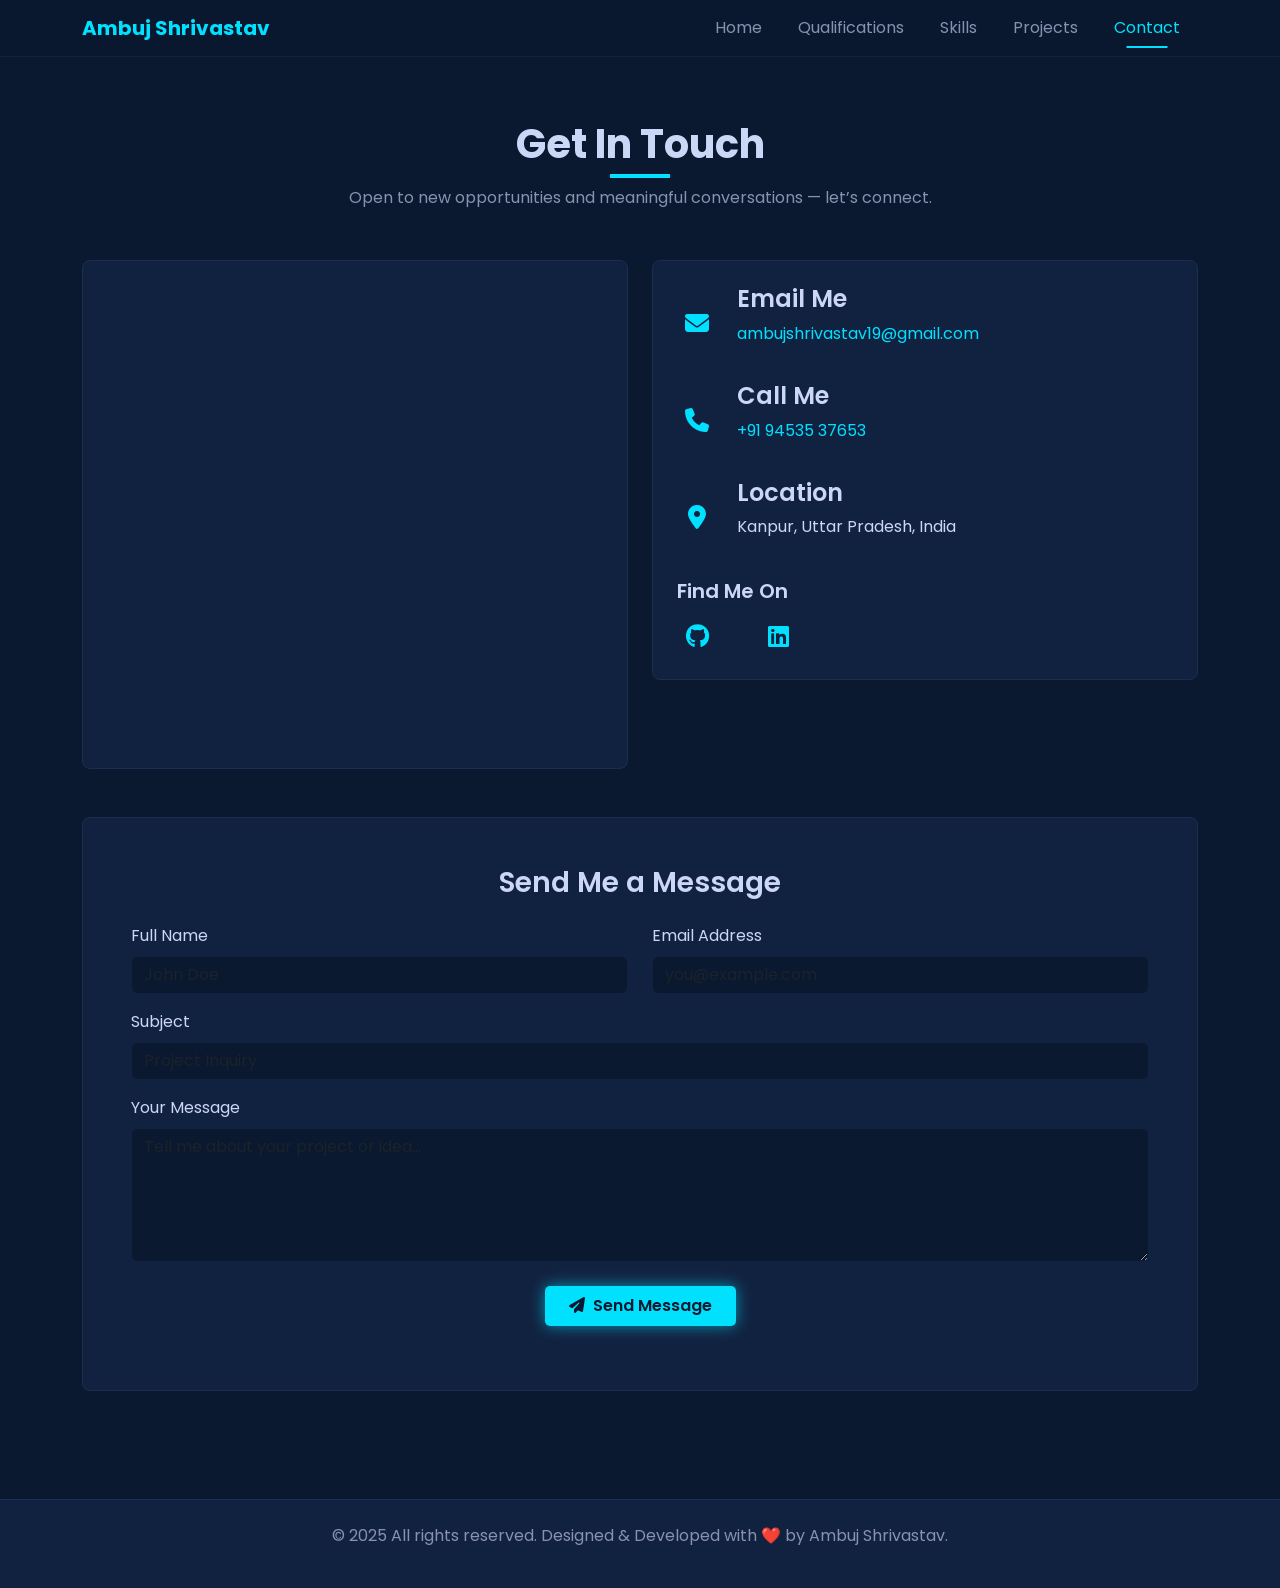
==== contact.html @ bc18e4d2 "Update contact.html" ====
<!DOCTYPE html>
<html lang="en">
<head>
    <meta charset="UTF-8">
    <meta name="viewport" content="width=device-width, initial-scale=1.0">
    <title>Ambuj Shrivastav | Contact</title>
    <link href="https://cdn.jsdelivr.net/npm/bootstrap@5.3.3/dist/css/bootstrap.min.css" rel="stylesheet">
    <link href="https://fonts.googleapis.com/css2?family=Poppins:wght@300;400;600;700&display=swap" rel="stylesheet">
    <link rel="stylesheet" href="https://cdnjs.cloudflare.com/ajax/libs/font-awesome/6.5.1/css/all.min.css">
    <link rel="stylesheet" href="assets/css/style.css">
</head>
<body>
    <div id="preloader"><div class="loader"></div></div>
    <nav class="navbar navbar-expand-lg navbar-dark fixed-top">
        <div class="container">
            <a class="navbar-brand" href="index.html">Ambuj Shrivastav</a>
            <button class="navbar-toggler" type="button" data-bs-toggle="collapse" data-bs-target="#navbarNav">
                <span class="navbar-toggler-icon"></span>
            </button>
            <div class="collapse navbar-collapse" id="navbarNav">
                <ul class="navbar-nav ms-auto">
                    <li class="nav-item"><a class="nav-link" href="index.html">Home</a></li>
                    <li class="nav-item"><a class="nav-link" href="qualification.html">Qualifications</a></li>
                    <li class="nav-item"><a class="nav-link" href="skills.html">Skills</a></li>
                    <li class="nav-item"><a class="nav-link" href="projects.html">Projects</a></li>
                    <li class="nav-item"><a class="nav-link active" href="contact.html">Contact</a></li>
                </ul>
            </div>
        </div>
    </nav>

    <main class="container page-content">
        <div class="section-title">
            <h2>Get In Touch</h2>
            <p>Open to new opportunities and meaningful conversations — let’s connect.</p>
        </div>

        <div class="row">
            <div class="col-lg-6 mb-4 mb-lg-0">
                <div class="card-glow h-100">
                     <iframe 
                        src="https://www.google.com/maps/embed?pb=!1m18!1m12!1m3!1d228613.4352538183!2d80.1983355598686!3d26.448552192131257!2m3!1f0!2f0!3f0!3m2!1i1024!2i768!4f13.1!3m3!1m2!1s0x399c4770b127c455%3A0x51897d623be87c34!2sKanpur%2C%20Uttar%20Pradesh!5e0!3m2!1sen!2sin!4v1725374693755!5m2!1sen!2sin" 
                        width="100%" 
                        height="450" 
                        style="border:0; border-radius: 8px;" 
                        allowfullscreen="" 
                        loading="lazy" 
                        referrerpolicy="no-referrer-when-downgrade">
                    </iframe>
                </div>
            </div>
            
            <div class="col-lg-6">
                <div class="contact-info card-glow p-4">
                    <div class="info-item">
                        <i class="fas fa-envelope"></i>
                        <div>
                            <h4>Email Me</h4>
                            <p><a href="mailto:ambujshrivastav19@gmail.com">ambujshrivastav19@gmail.com</a></p>
                        </div>
                    </div>
                     <div class="info-item">
                        <i class="fas fa-phone"></i>
                        <div>
                            <h4>Call Me</h4>
                            <p><a href="tel:+919453537653">+91 94535 37653</a></p>
                        </div>
                    </div>
                     <div class="info-item">
                        <i class="fas fa-map-marker-alt"></i>
                        <div>
                            <h4>Location</h4>
                            <p>Kanpur, Uttar Pradesh, India</p>
                        </div>
                    </div>
                    
                    <h5 class="mt-4 mb-3">Find Me On</h5>
                    <div class="social-links">
                        <a href="https://github.com/AmSh4" target="_blank" rel="noopener noreferrer" class="social-icon" aria-label="GitHub Profile">
                            <i class="fab fa-github"></i>
                        </a>
                        <a href="https://www.linkedin.com/in/ambuj-shrivastav-1969b020a" target="_blank" rel="noopener noreferrer" class="social-icon" aria-label="LinkedIn Profile">
                            <i class="fab fa-linkedin"></i>
                        </a>
                    </div>
                </div>
            </div>
        </div>

        <div class="row mt-5">
            <div class="col-12">
                <div class="card-glow p-4 p-md-5">
                     <h3 class="text-center mb-4">Send Me a Message</h3>
                    <form action="https://api.web3forms.com/submit" method="POST" id="contact-form">
                        <input type="hidden" name="access_key" value="13c692b9-0168-4570-b3a0-f3d67999f416">
                        <input type="checkbox" name="botcheck" class="d-none" style="display: none;">

                        <div class="row">
                            <div class="col-md-6 form-group mb-3">
                                <label for="name" class="form-label">Full Name</label>
                                <input type="text" name="name" id="name" class="form-control" placeholder="John Doe" required>
                            </div>
                            <div class="col-md-6 form-group mb-3">
                                <label for="email" class="form-label">Email Address</label>
                                <input type="email" class="form-control" id="email" name="email" placeholder="you@example.com" required>
                            </div>
                        </div>
                        <div class="form-group mb-3">
                            <label for="subject" class="form-label">Subject</label>
                            <input type="text" class="form-control" id="subject" name="subject" placeholder="Project Inquiry" required>
                        </div>
                        <div class="form-group mb-4">
                             <label for="message" class="form-label">Your Message</label>
                            <textarea class="form-control" id="message" name="message" rows="5" placeholder="Tell me about your project or idea..." required></textarea>
                        </div>
                        <div class="text-center">
                            <button type="submit" class="btn btn-primary-glow px-4 py-2">
                                <i class="fas fa-paper-plane me-2"></i>Send Message
                            </button>
                        </div>
                        <div id="form-result" class="mt-3 text-center"></div>
                    </form>
                </div>
            </div>
        </div>
    </main>

    <footer class="text-center py-4 mt-5">
        <p>© 2025 All rights reserved. Designed & Developed with ❤️ by Ambuj Shrivastav.</p>
    </footer>

    <script src="https://cdn.jsdelivr.net/npm/bootstrap@5.3.3/dist/js/bootstrap.bundle.min.js"></script>
    <script src="assets/js/script.js"></script>
</body>
</html>
---- assets/css/style.css ----
/* Table of Contents
1. Global Styles & Variables
2. Preloader
3. Navigation Bar
4. Hero Section
5. General Page & Section Styles
6. Buttons
7. Cards (Project, Skill, Stat)
8. Experience Timeline
9. Contact Form & Info
10. Footer
11. Animations
*/

/* 1. Global Styles & Variables */
:root {
    --primary-color: #00e0ff;
    --secondary-color: #aa77ff;
    --dark-bg: #0a192f;
    --light-bg: #112240;
    --text-color: #ccd6f6;
    --text-light: #8892b0;
    --glow-shadow: 0 0 15px rgba(0, 224, 255, 0.6);
    --glow-shadow-hover: 0 0 25px rgba(0, 224, 255, 0.9);
}

body {
    font-family: 'Poppins', sans-serif;
    background-color: var(--dark-bg);
    color: var(--text-color);
    overflow-x: hidden;
}

a {
    color: var(--primary-color);
    text-decoration: none;
    transition: all 0.3s ease;
}

a:hover {
    color: var(--secondary-color);
}

h1, h2, h3, h4, h5, h6 {
    color: var(--text-color);
    font-weight: 600;
}

/* 2. Preloader */
#preloader {
    position: fixed;
    top: 0;
    left: 0;
    right: 0;
    bottom: 0;
    z-index: 9999;
    background: var(--dark-bg);
    display: flex;
    justify-content: center;
    align-items: center;
    transition: opacity 0.5s ease;
}

.loader {
    border: 5px solid var(--light-bg);
    border-top: 5px solid var(--primary-color);
    border-radius: 50%;
    width: 50px;
    height: 50px;
    animation: spin 1s linear infinite;
}

/* 3. Navigation Bar */
.navbar {
    background: rgba(10, 25, 47, 0.85);
    backdrop-filter: blur(10px);
    border-bottom: 1px solid var(--light-bg);
    transition: background-color 0.3s;
}

.navbar-brand {
    font-weight: 700;
    color: var(--primary-color) !important;
}

.nav-link {
    color: var(--text-light) !important;
    margin: 0 10px;
    transition: color 0.3s;
    position: relative;
}

.nav-link:hover, .nav-link.active {
    color: var(--primary-color) !important;
}

.nav-link::after {
    content: '';
    position: absolute;
    width: 0;
    height: 2px;
    bottom: 0;
    left: 50%;
    background-color: var(--primary-color);
    transition: all 0.3s ease-out;
    transform: translateX(-50%);
}

.nav-link:hover::after, .nav-link.active::after {
    width: 50%;
}


/* 4. Hero Section */
#hero {
    min-height: 100vh;
    background: var(--dark-bg);
    position: relative;
    padding: 0 20px;
}

#hero h1 {
    font-size: 3.5rem;
    font-weight: 700;
}
#hero h2 {
    font-size: 2rem;
    color: var(--text-light);
    margin-bottom: 2rem;
}
#hero #typed {
    color: var(--primary-color);
    border-bottom: 3px solid var(--secondary-color);
}

.profile-pic {
    border-radius: 50%;
    border: 5px solid var(--light-bg);
    box-shadow: 0 0 30px rgba(0, 224, 255, 0.3);
    max-width: 350px;
}

/* 5. General Page & Section Styles */
.page-content {
    padding-top: 120px;
    padding-bottom: 60px;
    animation: fadeIn 1s ease-in-out;
}

.section-title {
    text-align: center;
    margin-bottom: 50px;
}
.section-title h2 {
    font-size: 2.5rem;
    font-weight: 700;
    position: relative;
    display: inline-block;
    padding-bottom: 10px;
}
.section-title h2::after {
    content: '';
    position: absolute;
    display: block;
    width: 60px;
    height: 4px;
    background: var(--primary-color);
    bottom: 0;
    left: 50%;
    transform: translateX(-50%);
}
.section-title p {
    color: var(--text-light);
}

/* 6. Buttons */
.btn-primary-glow {
    background: var(--primary-color);
    color: var(--dark-bg);
    border: none;
    padding: 12px 25px;
    border-radius: 5px;
    font-weight: 600;
    box-shadow: var(--glow-shadow);
    transition: all 0.3s ease;
}
.btn-primary-glow:hover {
    transform: translateY(-3px);
    box-shadow: var(--glow-shadow-hover);
    background: var(--primary-color);
    color: var(--dark-bg);
}
.btn-secondary-outline {
    border: 2px solid var(--primary-color);
    color: var(--primary-color);
    padding: 10px 25px;
    border-radius: 5px;
    font-weight: 600;
    margin-left: 15px;
}
.btn-secondary-outline:hover {
    background: var(--primary-color);
    color: var(--dark-bg);
}

/* 7. Cards */
.card-glow {
    background: var(--light-bg);
    border: 1px solid #1d2d50;
    border-radius: 8px;
    transition: transform 0.3s, box-shadow 0.3s;
    padding: 25px;
}
.card-glow:hover {
    transform: translateY(-5px);
    box-shadow: 0 10px 30px rgba(0, 0, 0, 0.3);
}

.stat-card { text-align: center; }
.stat-card h3 { font-size: 2.5rem; color: var(--primary-color); }
.stat-card p { color: var(--text-light); }

.skill-card {
    background: var(--light-bg);
    padding: 20px;
    text-align: center;
    border-radius: 8px;
    transition: transform 0.3s;
}
.skill-card:hover {
    transform: scale(1.1);
    background: #19315a;
}
.skill-card i {
    font-size: 3rem;
    color: var(--primary-color);
}
.skill-card p {
    margin-top: 10px;
    font-size: 0.9rem;
}
.skills-subtitle {
    margin-top: 40px;
    margin-bottom: 20px;
    border-bottom: 2px solid var(--light-bg);
    padding-bottom: 10px;
}

.project-card {
    height: 100%;
    display: flex;
    flex-direction: column;
}
.project-card h5 { color: var(--primary-color); }
.project-tech { font-size: 0.8rem; color: var(--text-light); font-family: monospace;}
.project-links { margin-top: auto; }
.project-links a { margin-right: 15px; }
.project-links i { margin-right: 5px; }

/* 8. Experience Timeline */
.timeline {
    position: relative;
    max-width: 800px;
    margin: 0 auto;
}
.timeline::after {
    content: '';
    position: absolute;
    width: 3px;
    background: var(--light-bg);
    top: 0;
    bottom: 0;
    left: 50%;
    margin-left: -1.5px;
}
.timeline-item {
    padding: 10px 40px;
    position: relative;
    width: 50%;
}
.timeline-item:nth-child(odd) { left: 0; }
.timeline-item:nth-child(even) { left: 50%; }
.timeline-dot {
    content: '';
    position: absolute;
    width: 16px;
    height: 16px;
    right: -8px;
    background-color: var(--primary-color);
    border: 4px solid var(--dark-bg);
    top: 25px;
    border-radius: 50%;
    z-index: 1;
}
.timeline-item:nth-child(even) .timeline-dot {
    left: -8px;
}
.timeline-content {
    position: relative;
}
.timeline-date {
    font-size: 0.9rem;
    color: var(--text-light);
    font-style: italic;
}
@media (max-width: 768px) {
    .timeline::after { left: 20px; }
    .timeline-item { width: 100%; padding-left: 50px; padding-right: 15px; }
    .timeline-item:nth-child(even) { left: 0%; }
    .timeline-dot { left: 12px; }
}

/* 9. Contact Form & Info */
.contact-info .info-item {
    display: flex;
    align-items: center;
    margin-bottom: 20px;
}
.contact-info i {
    font-size: 24px;
    color: var(--primary-color);
    margin-right: 20px;
    width: 40px;
    text-align: center;
}
.form-control {
    background-color: var(--dark-bg);
    border: 1px solid var(--light-bg);
    color: var(--text-color);
}
.form-control:focus {
    background-color: var(--dark-bg);
    border-color: var(--primary-color);
    box-shadow: 0 0 5px var(--primary-color);
    color: var(--text-color);
}
.social-links a {
    font-size: 24px;
    margin-right: 15px;
}

/* 10. Footer */
footer {
    background: var(--light-bg);
    border-top: 1px solid #1d2d50;
    color: var(--text-light);
}

/* 11. Animations */
@keyframes spin {
    0% { transform: rotate(0deg); }
    100% { transform: rotate(360deg); }
}

@keyframes fadeIn {
  from { opacity: 0; transform: translateY(20px); }
  to { opacity: 1; transform: translateY(0); }
}



/* ---------------------------------- */
/* -- ENHANCEMENTS FOR PROJECT CARDS -- */
/* ---------------------------------- */

/* This makes sure all cards in a row are the same height */
.d-flex.align-items-stretch {
    display: flex;
    align-items: stretch;
}

/* Styling for the project card content wrapper */
.project-card {
    width: 100%; /* Ensure card takes full width of its column */
    display: flex;
    flex-direction: column;
    transition: transform 0.3s ease, box-shadow 0.3s ease, border-color 0.3s ease; /* Added border-color transition */
    border: 1px solid var(--light-bg); /* Add a default border */
}

/* Enhanced hover effect for a brighter glow */
.project-card:hover {
    border-color: var(--primary-color);
    transform: translateY(-8px) scale(1.02);
    box-shadow: var(--glow-shadow-hover);
}

/* Remove the old project-tech paragraph styling */
.project-tech {
    display: none; /* We are replacing this with tags */
}

/* Container for the new tech tags */
.project-tech-tags {
    display: flex;
    flex-wrap: wrap;
    gap: 8px;
    margin-bottom: 15px; /* Space between tags and description */
}

/* Individual tech tag styling */
.project-tech-tags span {
    background-color: rgba(0, 224, 255, 0.1); /* Faint glow background */
    color: var(--primary-color);
    padding: 4px 10px;
    border-radius: 15px; /* Pill shape */
    font-size: 0.75rem;
    font-weight: 500;
    border: 1px solid rgba(0, 224, 255, 0.2);
}

/* Making the link button style consistent */
.project-links a.btn {
    padding: 8px 20px;
    font-size: 0.9rem;
    display: inline-block; /* Fixes alignment */
}

.project-links a.btn i {
    margin-right: 8px;
}
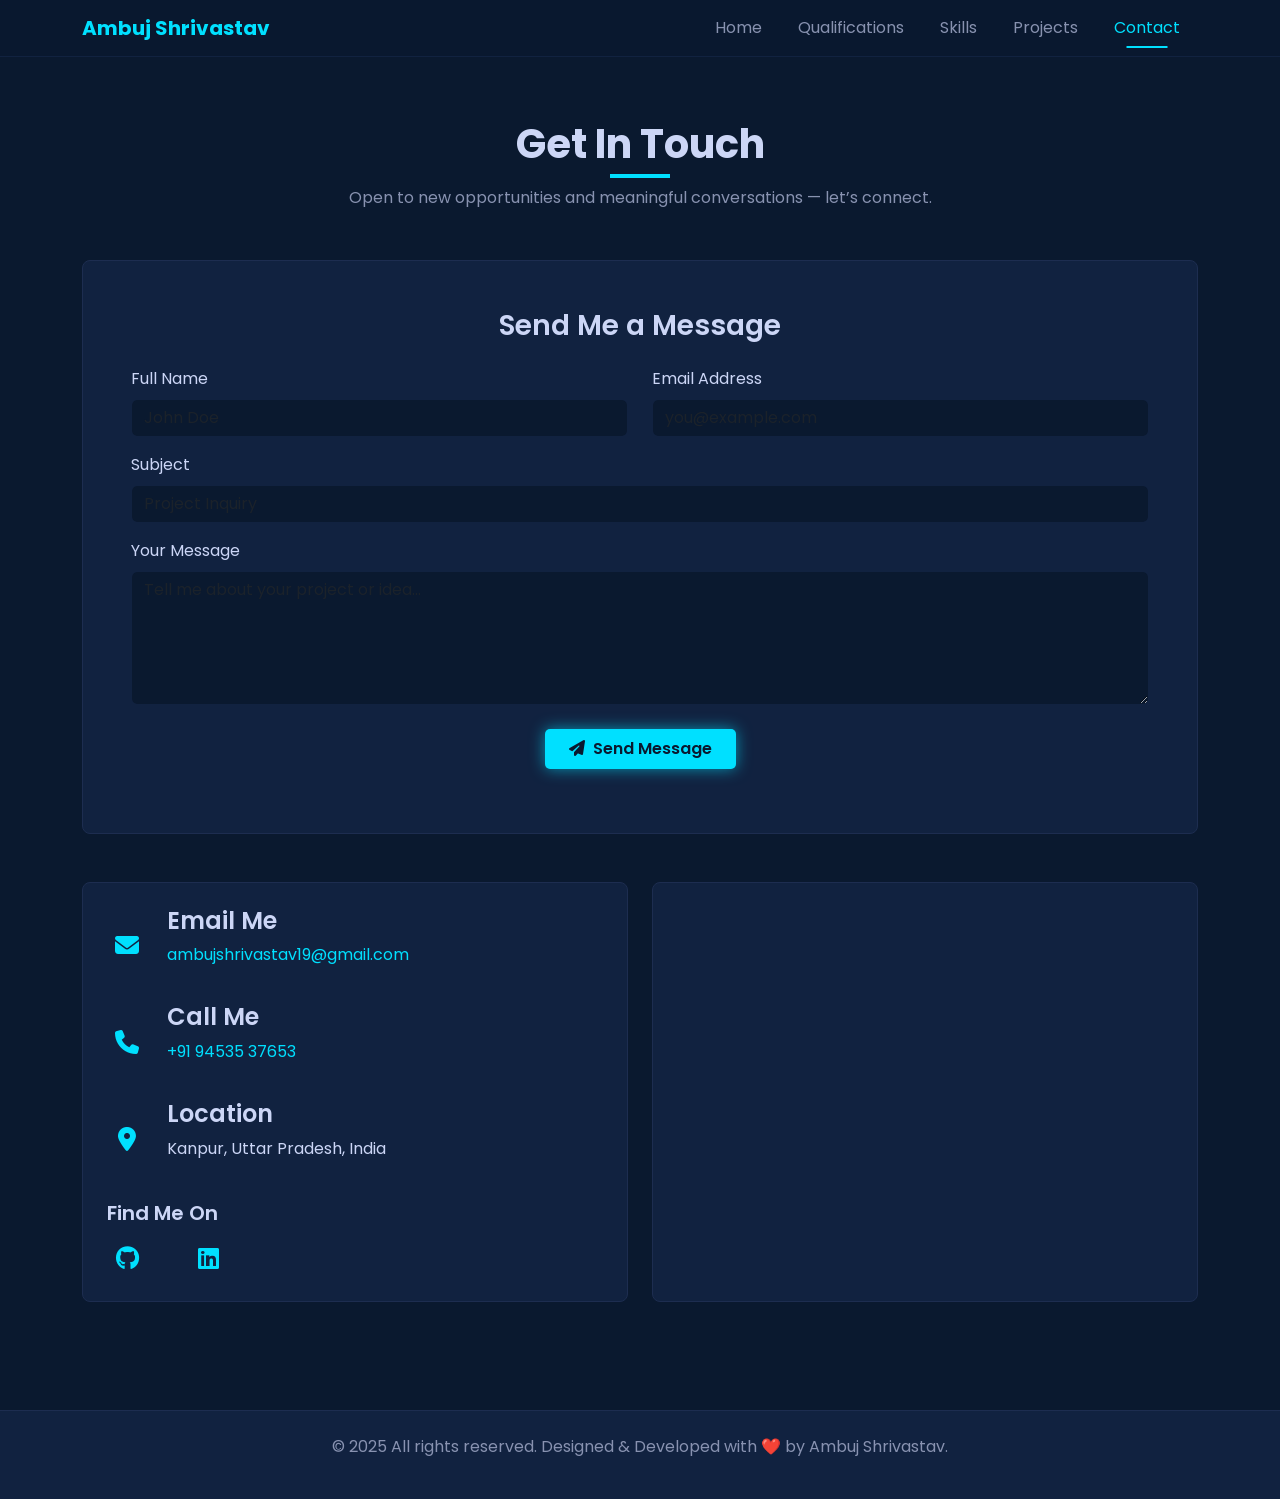
==== commit 58dca246: "Update contact.html" ====
--- a/contact.html
+++ b/contact.html
@@ -30,99 +30,108 @@
     </nav>
 
     <main class="container page-content">
-        <div class="section-title">
-            <h2>Get In Touch</h2>
-            <p>Open to new opportunities and meaningful conversations — let’s connect.</p>
-        </div>
+    <div class="section-title">
+        <h2>Get In Touch</h2>
+        <p>Open to new opportunities and meaningful conversations — let’s connect.</p>
+    </div>
 
-        <div class="row">
-            <div class="col-lg-6 mb-4 mb-lg-0">
-                <div class="card-glow h-100">
-                     <iframe 
-                        src="https://www.google.com/maps/embed?pb=!1m18!1m12!1m3!1d228613.4352538183!2d80.1983355598686!3d26.448552192131257!2m3!1f0!2f0!3f0!3m2!1i1024!2i768!4f13.1!3m3!1m2!1s0x399c4770b127c455%3A0x51897d623be87c34!2sKanpur%2C%20Uttar%20Pradesh!5e0!3m2!1sen!2sin!4v1725374693755!5m2!1sen!2sin" 
-                        width="100%" 
-                        height="450" 
-                        style="border:0; border-radius: 8px;" 
-                        allowfullscreen="" 
-                        loading="lazy" 
-                        referrerpolicy="no-referrer-when-downgrade">
-                    </iframe>
-                </div>
-            </div>
-            
-            <div class="col-lg-6">
-                <div class="contact-info card-glow p-4">
-                    <div class="info-item">
-                        <i class="fas fa-envelope"></i>
-                        <div>
-                            <h4>Email Me</h4>
-                            <p><a href="mailto:ambujshrivastav19@gmail.com">ambujshrivastav19@gmail.com</a></p>
+    <!-- Send Message Form First -->
+    <div class="row mb-5">
+        <div class="col-12">
+            <div class="card-glow p-4 p-md-5">
+                <h3 class="text-center mb-4">Send Me a Message</h3>
+                <form action="https://api.web3forms.com/submit" method="POST" id="contact-form">
+                    <input type="hidden" name="access_key" value="13c692b9-0168-4570-b3a0-f3d67999f416">
+                    <input type="checkbox" name="botcheck" class="d-none" style="display: none;">
+
+                    <div class="row">
+                        <div class="col-md-6 form-group mb-3">
+                            <label for="name" class="form-label">Full Name</label>
+                            <input type="text" name="name" id="name" class="form-control" placeholder="John Doe" required>
+                        </div>
+                        <div class="col-md-6 form-group mb-3">
+                            <label for="email" class="form-label">Email Address</label>
+                            <input type="email" class="form-control" id="email" name="email" placeholder="you@example.com" required>
                         </div>
                     </div>
-                     <div class="info-item">
-                        <i class="fas fa-phone"></i>
-                        <div>
-                            <h4>Call Me</h4>
-                            <p><a href="tel:+919453537653">+91 94535 37653</a></p>
-                        </div>
+                    <div class="form-group mb-3">
+                        <label for="subject" class="form-label">Subject</label>
+                        <input type="text" class="form-control" id="subject" name="subject" placeholder="Project Inquiry" required>
                     </div>
-                     <div class="info-item">
-                        <i class="fas fa-map-marker-alt"></i>
-                        <div>
-                            <h4>Location</h4>
-                            <p>Kanpur, Uttar Pradesh, India</p>
-                        </div>
+                    <div class="form-group mb-4">
+                        <label for="message" class="form-label">Your Message</label>
+                        <textarea class="form-control" id="message" name="message" rows="5" placeholder="Tell me about your project or idea..." required></textarea>
                     </div>
-                    
-                    <h5 class="mt-4 mb-3">Find Me On</h5>
-                    <div class="social-links">
-                        <a href="https://github.com/AmSh4" target="_blank" rel="noopener noreferrer" class="social-icon" aria-label="GitHub Profile">
-                            <i class="fab fa-github"></i>
-                        </a>
-                        <a href="https://www.linkedin.com/in/ambuj-shrivastav-1969b020a" target="_blank" rel="noopener noreferrer" class="social-icon" aria-label="LinkedIn Profile">
-                            <i class="fab fa-linkedin"></i>
-                        </a>
+                    <div class="text-center">
+                        <button type="submit" class="btn btn-primary-glow px-4 py-2">
+                            <i class="fas fa-paper-plane me-2"></i>Send Message
+                        </button>
                     </div>
+                    <div id="form-result" class="mt-3 text-center"></div>
+                </form>
+            </div>
+        </div>
+    </div>
+
+    <!-- Contact Info Left + Map Right -->
+    <div class="row">
+        <!-- Contact Info Left -->
+        <div class="col-lg-6 mb-4 mb-lg-0">
+            <div class="contact-info card-glow p-4 h-100">
+                <div class="info-item">
+                    <i class="fas fa-envelope"></i>
+                    <div>
+                        <h4>Email Me</h4>
+                        <p><a href="mailto:ambujshrivastav19@gmail.com">ambujshrivastav19@gmail.com</a></p>
+                    </div>
+                </div>
+                <div class="info-item">
+                    <i class="fas fa-phone"></i>
+                    <div>
+                        <h4>Call Me</h4>
+                        <p><a href="tel:+919453537653">+91 94535 37653</a></p>
+                    </div>
+                </div>
+                <div class="info-item">
+                    <i class="fas fa-map-marker-alt"></i>
+                    <div>
+                        <h4>Location</h4>
+                        <p>Kanpur, Uttar Pradesh, India</p>
+                    </div>
+                </div>
+                
+                <h5 class="mt-4 mb-3">Find Me On</h5>
+                <div class="social-links">
+                    <a href="https://github.com/AmSh4" target="_blank" rel="noopener noreferrer" class="social-icon" aria-label="GitHub Profile">
+                        <i class="fab fa-github"></i>
+                    </a>
+                    <a href="https://www.linkedin.com/in/ambuj-shrivastav-1969b020a" target="_blank" rel="noopener noreferrer" class="social-icon" aria-label="LinkedIn Profile">
+                        <i class="fab fa-linkedin"></i>
+                    </a>
                 </div>
             </div>
         </div>
 
-        <div class="row mt-5">
-            <div class="col-12">
-                <div class="card-glow p-4 p-md-5">
-                     <h3 class="text-center mb-4">Send Me a Message</h3>
-                    <form action="https://api.web3forms.com/submit" method="POST" id="contact-form">
-                        <input type="hidden" name="access_key" value="13c692b9-0168-4570-b3a0-f3d67999f416">
-                        <input type="checkbox" name="botcheck" class="d-none" style="display: none;">
-
-                        <div class="row">
-                            <div class="col-md-6 form-group mb-3">
-                                <label for="name" class="form-label">Full Name</label>
-                                <input type="text" name="name" id="name" class="form-control" placeholder="John Doe" required>
-                            </div>
-                            <div class="col-md-6 form-group mb-3">
-                                <label for="email" class="form-label">Email Address</label>
-                                <input type="email" class="form-control" id="email" name="email" placeholder="you@example.com" required>
-                            </div>
-                        </div>
-                        <div class="form-group mb-3">
-                            <label for="subject" class="form-label">Subject</label>
-                            <input type="text" class="form-control" id="subject" name="subject" placeholder="Project Inquiry" required>
-                        </div>
-                        <div class="form-group mb-4">
-                             <label for="message" class="form-label">Your Message</label>
-                            <textarea class="form-control" id="message" name="message" rows="5" placeholder="Tell me about your project or idea..." required></textarea>
-                        </div>
-                        <div class="text-center">
-                            <button type="submit" class="btn btn-primary-glow px-4 py-2">
-                                <i class="fas fa-paper-plane me-2"></i>Send Message
-                            </button>
-                        </div>
-                        <div id="form-result" class="mt-3 text-center"></div>
-                    </form>
-                </div>
+        <!-- Map Right (Smaller & Aligned) -->
+        <div class="col-lg-6">
+            <div class="card-glow h-100 d-flex align-items-center justify-content-center">
+                <iframe 
+                    src="https://www.google.com/maps/embed?pb=!1m18!1m12!1m3!1d228613.4352538183!2d80.1983355598686!3d26.448552192131257!2m3!1f0!2f0!3f0!3m2!1i1024!2i768!4f13.1!3m3!1m2!1s0x399c4770b127c455%3A0x51897d623be87c34!2sKanpur%2C%20Uttar%20Pradesh!5e0!3m2!1sen!2sin!4v1725374693755!5m2!1sen!2sin" 
+                    width="100%" 
+                    height="300" 
+                    style="border:0; border-radius: 8px;" 
+                    allowfullscreen="" 
+                    loading="lazy" 
+                    referrerpolicy="no-referrer-when-downgrade">
+                </iframe>
             </div>
         </div>
+    </div>
+</main>
+
+            
+        </div>
+
     </main>
 
     <footer class="text-center py-4 mt-5">
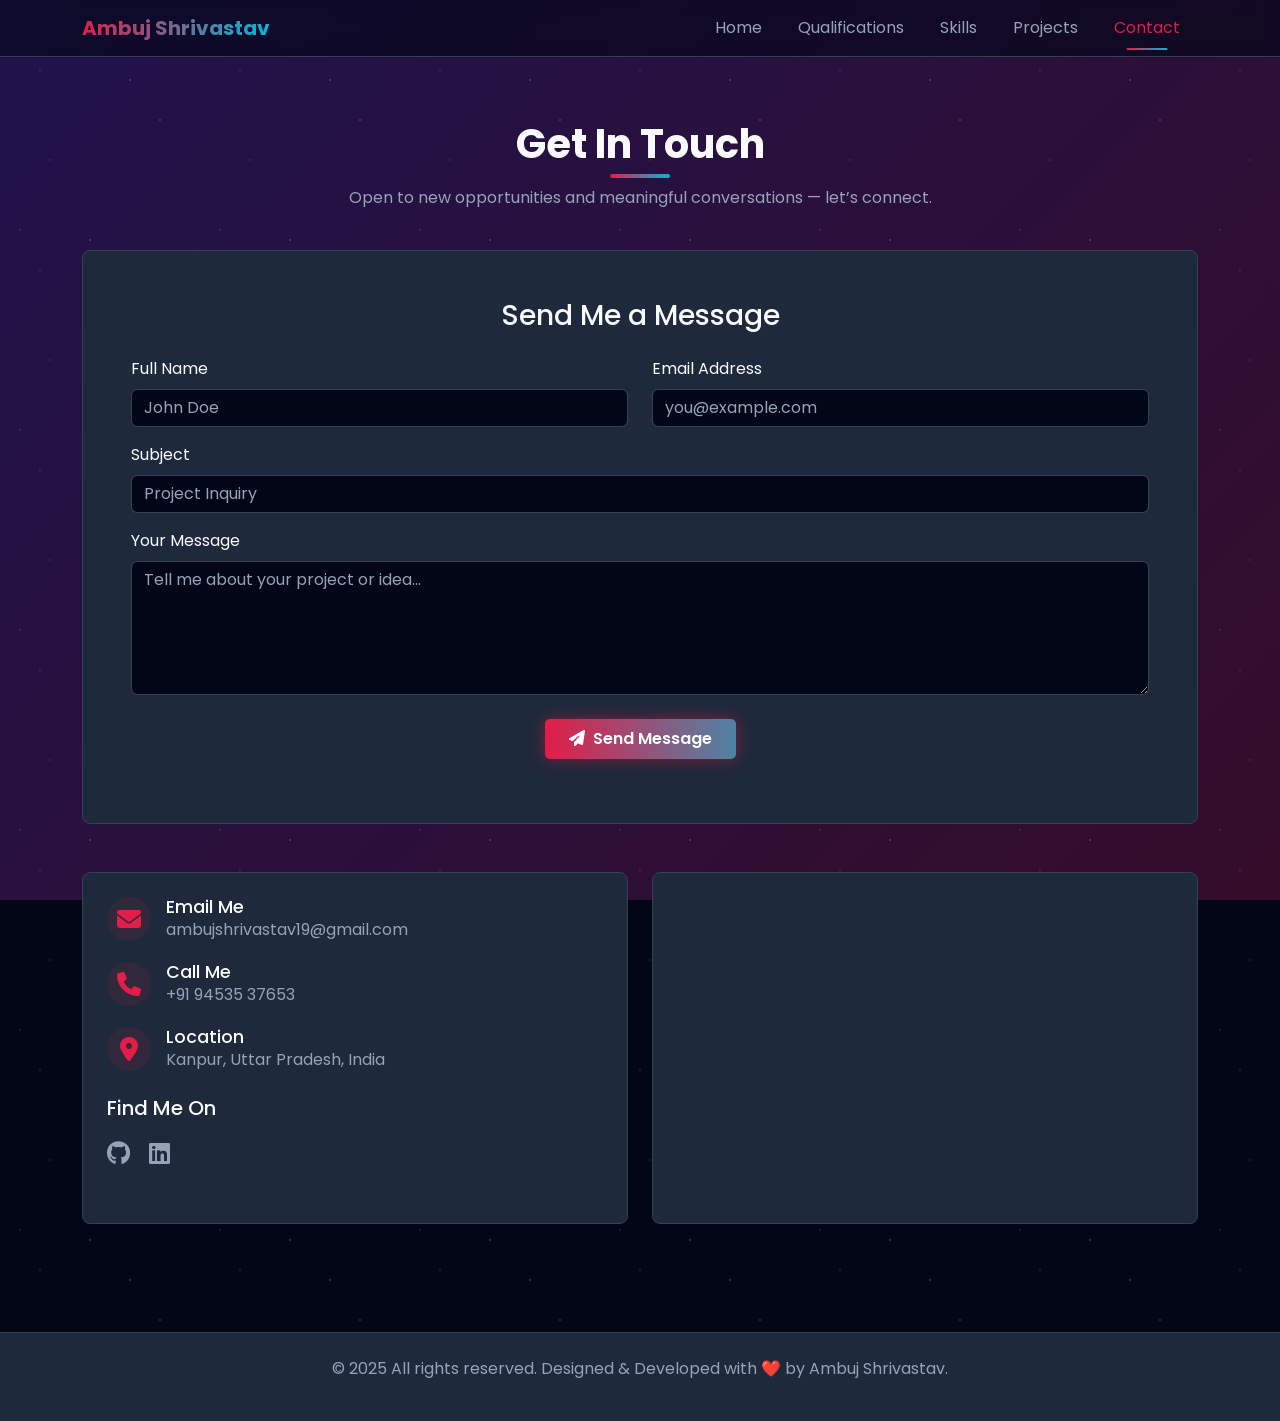
==== commit 8b1105f6: "Update contact.html" ====
--- a/contact.html
+++ b/contact.html
@@ -4,6 +4,46 @@
     <meta charset="UTF-8">
     <meta name="viewport" content="width=device-width, initial-scale=1.0">
     <title>Ambuj Shrivastav | Contact</title>
+    <!-- Primary SEO -->
+    <meta name="description" content="Ambuj Shrivastav - Software Engineer, AI ML Developer, Fresher from ISB&M Pune. Skilled in Full Stack, Machine Learning, and scalable systems.">
+    
+    <meta name="keywords" content="ambuj, ambuj shrivastav, ambuj developer, ambuj engineer, ambuj tech, ambuj portfolio, ambuj github, ambuj ai, ambuj ml, ambuj fresher, ambuj pune, ambuj kanpur, ambuj software engineer, ambuj full stack, ambuj ai ml developer, ambuj projects, ambuj coding, ambuj tech portfolio, ambuj shrivastav developer, ambuj shrivastav engineer, ambuj shrivastav ai ml, ambuj shrivastav fresher, ambuj shrivastav pune, ambuj shrivastav kanpur, ambuj shrivastav github, ambuj shrivastav portfolio, ambuj shrivastav tech, ambuj shrivastav coder, ambuj shrivastav programmer, ambuj shrivastav software engineer, ambuj shrivastav full stack developer, ambuj shrivastav machine learning, ambuj shrivastav ai engineer, ambuj shrivastav data science, ambuj shrivastav projects, ambuj shrivastav resume, ambuj shrivastav website, tech ambuj, engineer ambuj, fresher ambuj, ai ml ambuj, ai developer ambuj, ml engineer ambuj, full stack ambuj, python ambuj, java ambuj, react ambuj, node ambuj, kanpur developer, pune developer, india developer, isbm ambuj, isb&m ambuj, isb&m coe ambuj, isb&m pune ambuj, isb&m nande ambuj, isb&m coe nande ambuj, isbm pune ambuj, isbm college ambuj, isbm engineer ambuj, isbm fresher ambuj, ai ml fresher india, software engineer fresher india, tech fresher india, ai ml engineer fresher, machine learning fresher india, full stack fresher india, ambuj portfolio website, ambuj personal website, ambuj online portfolio, ambuj developer india, ambuj coder india, ambuj engineer india, ambuj ai ml engineer india, ambuj fresher engineer india">
+    
+    <meta name="author" content="Ambuj Shrivastav">
+    
+    <!-- Open Graph -->
+    <meta property="og:title" content="Ambuj Shrivastav | Software Engineer">
+    <meta property="og:description" content="AI ML Developer | Full Stack Engineer | ISB&M Pune Fresher Portfolio">
+    <meta property="og:image" content="https://amsh4.github.io/Portfolio/assets/profile-pic.jpg">
+    <meta property="og:url" content="https://amsh4.github.io/Portfolio/contact.html">
+    
+    <!-- Twitter -->
+    <meta name="twitter:card" content="summary_large_image">
+    
+    <!-- Canonical -->
+    <link rel="canonical" href="https://amsh4.github.io/Portfolio/contact.html">
+    <script type="application/ld+json">
+    {
+      "@context": "https://schema.org",
+      "@type": "Person",
+      "name": "Ambuj Shrivastav",
+      "url": "https://amsh4.github.io/Portfolio/",
+      "image": "https://amsh4.github.io/Portfolio/assets/profile-pic.jpg",
+      "sameAs": [
+        "https://github.com/AmSh4",
+        "https://www.linkedin.com/in/ambuj-shrivastav-1969b020a"
+      ],
+      "jobTitle": "Software Engineer",
+      "description": "Ambuj Shrivastav is a Software Engineer and AI ML Developer from ISB&M Pune specializing in Full Stack Development, Machine Learning, and scalable systems.",
+      "address": {
+        "@type": "PostalAddress",
+        "addressLocality": "Kanpur",
+        "addressRegion": "Uttar Pradesh",
+        "addressCountry": "India"
+      }
+    }
+    </script>
+    
     <link href="https://cdn.jsdelivr.net/npm/bootstrap@5.3.3/dist/css/bootstrap.min.css" rel="stylesheet">
     <link href="https://fonts.googleapis.com/css2?family=Poppins:wght@300;400;600;700&display=swap" rel="stylesheet">
     <link rel="stylesheet" href="https://cdnjs.cloudflare.com/ajax/libs/font-awesome/6.5.1/css/all.min.css">
--- a/assets/css/style.css
+++ b/assets/css/style.css
@@ -1,27 +1,43 @@
-/* Table of Contents
-1. Global Styles & Variables
-2. Preloader
-3. Navigation Bar
-4. Hero Section
-5. General Page & Section Styles
-6. Buttons
-7. Cards (Project, Skill, Stat)
-8. Experience Timeline
-9. Contact Form & Info
-10. Footer
-11. Animations
-*/
+/* ===================================================
+   Gemini Aurora Theme v2 by Gemini
+   ===================================================
+   Table of Contents
+   1. Global Styles & Variables
+   2. Custom Cursor & Animated Background
+   3. Preloader & Entrance Animation
+   4. Navigation Bar (Glassmorphism)
+   5. Hero Section with Cursor Spotlight
+   6. General Page & Section Styles
+   7. Buttons
+   8. Cards (Project, Skill, Stat) with Aurora Hover
+   9. Experience Timeline (Animated)
+   10. Contact Form & Info
+   11. Footer
+   12. Animations & Enhancements
+====================================================== */
 
 /* 1. Global Styles & Variables */
 :root {
-    --primary-color: #00e0ff;
-    --secondary-color: #aa77ff;
-    --dark-bg: #0a192f;
-    --light-bg: #112240;
-    --text-color: #ccd6f6;
-    --text-light: #8892b0;
-    --glow-shadow: 0 0 15px rgba(0, 224, 255, 0.6);
-    --glow-shadow-hover: 0 0 25px rgba(0, 224, 255, 0.9);
+    --primary-color: #e11d48;   /* Vibrant Rose */
+    --secondary-color: #06b6d4; /* Electric Cyan */
+    --accent-color: #7c3aed;    /* Deep Violet */
+    --aurora-pink: #ec4899;      /* Fuchsia/Pink */
+    --aurora-blue: #38bdf8;      /* Sky Blue */
+    --dark-bg: #020617;         /* Midnight Slate (near black) */
+    --light-bg: #1e293b;        /* Lighter Slate for cards */
+    --text-color: #f8fafc;      /* Clean Off-White (Slate 50) */
+    --text-light: #94a3b8;      /* Soft Gray for secondary text (Slate 400) */
+    --glow-shadow: 0 0 15px rgba(225, 29, 72, 0.5);
+    --glow-shadow-hover: 0 0 25px rgba(225, 29, 72, 0.8);
+    --border-color: #334155;    /* Subtle dark gray border (Slate 700) */
+}
+
+/* 2. Custom Cursor & Animated Background */
+html {
+    cursor: url('data:image/svg+xml;utf8,<svg xmlns="http://www.w3.org/2000/svg" width="24" height="24" viewBox="0 0 24 24"><circle cx="12" cy="12" r="10" stroke="white" stroke-width="1.5" fill="none" opacity="0.8"/><circle cx="12" cy="12" r="2" fill="white" opacity="0.8"/></svg>'), auto;
+}
+a, button, .btn, .nav-link {
+     cursor: url('data:image/svg+xml;utf8,<svg xmlns="http://www.w3.org/2000/svg" width="24" height="24" viewBox="0 0 24 24"><circle cx="12" cy="12" r="10" stroke="%23e11d48" stroke-width="2" fill="rgba(255,255,255,0.5)"/><circle cx="12" cy="12" r="2" fill="%23e11d48"/></svg>'), pointer;
 }
 
 body {
@@ -29,24 +45,51 @@
     background-color: var(--dark-bg);
     color: var(--text-color);
     overflow-x: hidden;
-}
-
-a {
-    color: var(--primary-color);
-    text-decoration: none;
-    transition: all 0.3s ease;
-}
-
-a:hover {
-    color: var(--secondary-color);
-}
-
-h1, h2, h3, h4, h5, h6 {
-    color: var(--text-color);
-    font-weight: 600;
-}
-
-/* 2. Preloader */
+    position: relative;
+}
+
+body::before {
+    content: '';
+    position: fixed;
+    top: 0;
+    left: 0;
+    width: 100%;
+    height: 100%;
+    background: linear-gradient(135deg, var(--accent-color), var(--primary-color), var(--aurora-pink), var(--secondary-color), var(--aurora-blue), var(--accent-color));
+    background-size: 600% 600%;
+    opacity: 0.25; /* Slightly more vibrant */
+    animation: flowing-gradient 45s ease-in-out infinite; /* Slower and smoother */
+    z-index: -2;
+}
+
+/* Starfield Animation */
+@keyframes move-stars {
+    from { transform: translateY(0px); }
+    to   { transform: translateY(-2000px); }
+}
+
+body::after {
+    content: "";
+    position: fixed;
+    top: 0;
+    left: 0;
+    width: 100%;
+    height: 200%; /* Taller to allow for animation */
+    background-image: 
+        radial-gradient(1px 1px at 20px 30px, #eee, transparent),
+        radial-gradient(1px 1px at 40px 70px, #fff, transparent),
+        radial-gradient(1px 1px at 50px 160px, #ddd, transparent),
+        radial-gradient(1.5px 1.5px at 90px 40px, #fff, transparent),
+        radial-gradient(1.5px 1.5px at 130px 80px, #fff, transparent),
+        radial-gradient(1.5px 1.5px at 160px 120px, #ddd, transparent);
+    background-repeat: repeat;
+    background-size: 200px 200px;
+    opacity: 0.3;
+    animation: move-stars 100s linear infinite;
+    z-index: -1;
+}
+
+/* 3. Preloader & Entrance Animation */
 #preloader {
     position: fixed;
     top: 0;
@@ -63,24 +106,31 @@
 
 .loader {
     border: 5px solid var(--light-bg);
-    border-top: 5px solid var(--primary-color);
+    border-image: linear-gradient(45deg, var(--primary-color), var(--secondary-color)) 1;
+    border-top-color: transparent;
     border-radius: 50%;
     width: 50px;
     height: 50px;
     animation: spin 1s linear infinite;
 }
 
-/* 3. Navigation Bar */
+/* 4. Navigation Bar (Glassmorphism) */
 .navbar {
-    background: rgba(10, 25, 47, 0.85);
+    background: rgba(2, 6, 23, 0.6);
     backdrop-filter: blur(10px);
-    border-bottom: 1px solid var(--light-bg);
+    -webkit-backdrop-filter: blur(10px);
+    border-bottom: 1px solid var(--border-color);
     transition: background-color 0.3s;
+    animation: page-entrance 0.8s ease-out forwards;
 }
 
 .navbar-brand {
     font-weight: 700;
-    color: var(--primary-color) !important;
+    background: linear-gradient(90deg, var(--primary-color), var(--secondary-color));
+    -webkit-background-clip: text;
+    -webkit-text-fill-color: transparent;
+    background-clip: text;
+    color: transparent;
 }
 
 .nav-link {
@@ -99,121 +149,190 @@
     position: absolute;
     width: 0;
     height: 2px;
-    bottom: 0;
+    bottom: -2px;
     left: 50%;
-    background-color: var(--primary-color);
+    background: linear-gradient(90deg, var(--primary-color), var(--secondary-color));
     transition: all 0.3s ease-out;
     transform: translateX(-50%);
+    border-radius: 1px;
 }
 
 .nav-link:hover::after, .nav-link.active::after {
     width: 50%;
 }
 
-
-/* 4. Hero Section */
+/* 5. Hero Section with Cursor Spotlight */
 #hero {
     min-height: 100vh;
-    background: var(--dark-bg);
+    background: transparent;
     position: relative;
     padding: 0 20px;
+    overflow: hidden; /* Contain the spotlight */
+    animation: page-entrance 0.8s 0.2s ease-out forwards;
+    opacity: 0; /* Initially hidden for entrance animation */
+}
+
+
+
+#hero .container {
+    position: relative; /* Ensure content is above the spotlight */
+    z-index: 1;
 }
 
 #hero h1 {
     font-size: 3.5rem;
     font-weight: 700;
-}
+    color: var(--text-color);
+}
+
 #hero h2 {
     font-size: 2rem;
     color: var(--text-light);
     margin-bottom: 2rem;
 }
+
 #hero #typed {
-    color: var(--primary-color);
-    border-bottom: 3px solid var(--secondary-color);
+    background: linear-gradient(90deg, var(--primary-color), var(--secondary-color));
+    -webkit-background-clip: text;
+    -webkit-text-fill-color: transparent;
+    background-clip: text;
+    color: transparent;
+    border-bottom: 3px solid var(--primary-color);
 }
 
 .profile-pic {
     border-radius: 50%;
     border: 5px solid var(--light-bg);
-    box-shadow: 0 0 30px rgba(0, 224, 255, 0.3);
+    box-shadow: 0 0 40px rgba(225, 29, 72, 0.25);
     max-width: 350px;
 }
 
-/* 5. General Page & Section Styles */
+/* 6. General Page & Section Styles */
 .page-content {
     padding-top: 120px;
     padding-bottom: 60px;
-    animation: fadeIn 1s ease-in-out;
+    opacity: 0; /* Initially hidden */
+    animation: page-entrance 0.8s 0.2s ease-out forwards;
 }
 
 .section-title {
     text-align: center;
-    margin-bottom: 50px;
-}
+    margin-bottom: 40px;
+}
+
 .section-title h2 {
     font-size: 2.5rem;
     font-weight: 700;
     position: relative;
     display: inline-block;
     padding-bottom: 10px;
-}
+    color: var(--text-color);
+}
+
 .section-title h2::after {
     content: '';
     position: absolute;
     display: block;
     width: 60px;
     height: 4px;
-    background: var(--primary-color);
+    background: linear-gradient(90deg, var(--primary-color), var(--secondary-color));
     bottom: 0;
     left: 50%;
     transform: translateX(-50%);
+    border-radius: 2px;
 }
 .section-title p {
     color: var(--text-light);
 }
 
-/* 6. Buttons */
+/* 7. Buttons */
 .btn-primary-glow {
-    background: var(--primary-color);
-    color: var(--dark-bg);
+    background: linear-gradient(90deg, var(--primary-color), var(--secondary-color));
+    color: #fff;
     border: none;
     padding: 12px 25px;
     border-radius: 5px;
     font-weight: 600;
     box-shadow: var(--glow-shadow);
     transition: all 0.3s ease;
+    background-size: 150% 150%;
 }
 .btn-primary-glow:hover {
     transform: translateY(-3px);
     box-shadow: var(--glow-shadow-hover);
-    background: var(--primary-color);
-    color: var(--dark-bg);
+    background-position: right center;
 }
 .btn-secondary-outline {
-    border: 2px solid var(--primary-color);
-    color: var(--primary-color);
+    border: 2px solid var(--border-color);
+    color: var(--text-color);
+    background-color: transparent;
     padding: 10px 25px;
     border-radius: 5px;
     font-weight: 600;
     margin-left: 15px;
+    transition: all 0.3s ease;
+    position: relative;
+    z-index: 1;
+    overflow: hidden;
+}
+.btn-secondary-outline::before {
+    content: '';
+    position: absolute;
+    top: 0;
+    left: 0;
+    right: 0;
+    bottom: 0;
+    background: linear-gradient(90deg, var(--primary-color), var(--secondary-color));
+    z-index: -1;
+    transform: scaleX(0);
+    transform-origin: left;
+    transition: transform 0.3s ease-in-out;
+    border-radius: 3px;
 }
 .btn-secondary-outline:hover {
-    background: var(--primary-color);
-    color: var(--dark-bg);
-}
-
-/* 7. Cards */
+    color: #fff;
+    border-color: transparent;
+}
+.btn-secondary-outline:hover::before {
+    transform: scaleX(1);
+}
+
+/* 8. Cards (Project, Skill, Stat) with Aurora Hover */
 .card-glow {
     background: var(--light-bg);
-    border: 1px solid #1d2d50;
+    border: 1px solid var(--border-color);
     border-radius: 8px;
-    transition: transform 0.3s, box-shadow 0.3s;
+    transition: transform 0.4s ease, box-shadow 0.4s ease, border-color 0.4s ease;
     padding: 25px;
-}
+    position: relative;
+    overflow: hidden;
+    z-index: 1; /* Ensure card content is above the glow */
+}
+
+.card-glow::before {
+    content: '';
+    position: absolute;
+    top: 50%;
+    left: 50%;
+    transform: translate(-50%, -50%);
+    width: 150%;
+    padding-top: 150%;
+    background: radial-gradient(circle, rgba(225, 29, 72, 0.4) 0%, rgba(6, 182, 212, 0) 70%);
+    border-radius: 50%;
+    opacity: 0;
+    transition: opacity 0.5s ease, transform 0.5s ease;
+    z-index: -1;
+}
+
 .card-glow:hover {
-    transform: translateY(-5px);
-    box-shadow: 0 10px 30px rgba(0, 0, 0, 0.3);
+    transform: translateY(-8px) scale(1.02);
+    border-color: var(--primary-color);
+    box-shadow: 0 15px 40px rgba(0, 0, 0, 0.4);
+}
+
+.card-glow:hover::before {
+    opacity: 1;
+    transform: translate(-50%, -50%) scale(1.2);
 }
 
 .stat-card { text-align: center; }
@@ -225,63 +344,73 @@
     padding: 20px;
     text-align: center;
     border-radius: 8px;
-    transition: transform 0.3s;
+    border: 1px solid var(--border-color);
+    transition: transform 0.3s, background 0.3s, border-color 0.3s;
 }
 .skill-card:hover {
-    transform: scale(1.1);
-    background: #19315a;
+    transform: scale(1.08);
+    background: #334155;
+    border-color: var(--primary-color);
 }
 .skill-card i {
     font-size: 3rem;
+    color: var(--text-color);
+    transition: color 0.3s, text-shadow 0.3s;
+}
+.skill-card:hover i {
     color: var(--primary-color);
-}
-.skill-card p {
-    margin-top: 10px;
-    font-size: 0.9rem;
-}
-.skills-subtitle {
-    margin-top: 40px;
-    margin-bottom: 20px;
-    border-bottom: 2px solid var(--light-bg);
-    padding-bottom: 10px;
-}
+    text-shadow: 0 0 10px var(--primary-color);
+}
+.skill-card p { margin-top: 10px; font-size: 0.9rem; color: var(--text-light); }
+.skills-subtitle { margin-top: 40px; margin-bottom: 20px; border-bottom: 2px solid var(--border-color); padding-bottom: 10px; }
 
 .project-card {
-    height: 100%;
     display: flex;
     flex-direction: column;
-}
-.project-card h5 { color: var(--primary-color); }
-.project-tech { font-size: 0.8rem; color: var(--text-light); font-family: monospace;}
-.project-links { margin-top: auto; }
-.project-links a { margin-right: 15px; }
-.project-links i { margin-right: 5px; }
-
-/* 8. Experience Timeline */
+    height: 100%;
+}
+.project-card h5 { color: var(--text-color); }
+.project-card p { color: var(--text-light); font-size: 0.9rem; flex-grow: 1; }
+.project-card .project-links { margin-top: auto; }
+.project-tech-tags {
+    margin: 15px 0;
+    display: flex;
+    flex-wrap: wrap;
+    gap: 8px;
+}
+.project-tech-tags span {
+    background-color: rgba(225, 29, 72, 0.1);
+    color: var(--primary-color);
+    padding: 4px 10px;
+    border-radius: 15px;
+    font-size: 0.75rem;
+    font-weight: 500;
+    border: 1px solid rgba(225, 29, 72, 0.2);
+}
+
+/* 9. Experience Timeline (Animated) */
 .timeline {
     position: relative;
-    max-width: 800px;
+    max-width: 1200px;
     margin: 0 auto;
 }
 .timeline::after {
     content: '';
     position: absolute;
     width: 3px;
-    background: var(--light-bg);
+    background: linear-gradient( to bottom, var(--primary-color), var(--secondary-color), var(--primary-color) );
+    background-size: 100% 200%;
+    animation: flow-down 4s linear infinite;
     top: 0;
     bottom: 0;
     left: 50%;
     margin-left: -1.5px;
-}
-.timeline-item {
-    padding: 10px 40px;
-    position: relative;
-    width: 50%;
-}
+    border-radius: 3px;
+}
+.timeline-item { padding: 10px 40px; position: relative; width: 50%; }
 .timeline-item:nth-child(odd) { left: 0; }
 .timeline-item:nth-child(even) { left: 50%; }
 .timeline-dot {
-    content: '';
     position: absolute;
     width: 16px;
     height: 16px;
@@ -291,18 +420,10 @@
     top: 25px;
     border-radius: 50%;
     z-index: 1;
-}
-.timeline-item:nth-child(even) .timeline-dot {
-    left: -8px;
-}
-.timeline-content {
-    position: relative;
-}
-.timeline-date {
-    font-size: 0.9rem;
-    color: var(--text-light);
-    font-style: italic;
-}
+    box-shadow: 0 0 10px var(--primary-color);
+}
+.timeline-item:nth-child(even) .timeline-dot { left: -8px; }
+.timeline-date { font-size: 0.9rem; color: var(--text-light); font-style: italic; font-weight: 500; }
 @media (max-width: 768px) {
     .timeline::after { left: 20px; }
     .timeline-item { width: 100%; padding-left: 50px; padding-right: 15px; }
@@ -310,43 +431,128 @@
     .timeline-dot { left: 12px; }
 }
 
-/* 9. Contact Form & Info */
-.contact-info .info-item {
+/* 10. Contact Form & Info */
+.contact-info .info-item { display: flex; align-items: center; margin-bottom: 20px; }
+.contact-info .info-item i {
+    font-size: 24px;
+    color: var(--primary-color);
+    background: rgba(225, 29, 72, 0.1);
+    width: 44px;
+    height: 44px;
+    display: flex;
+    justify-content: center;
+    align-items: center;
+    border-radius: 50%;
+    margin-right: 15px;
+}
+.contact-info .info-item h4 { font-size: 1.1rem; margin: 0; }
+.contact-info .info-item p { margin: 0; color: var(--text-light); }
+.contact-info .info-item a { color: var(--text-light); text-decoration: none; transition: color 0.3s; }
+.contact-info .info-item a:hover { color: var(--primary-color); }
+
+.social-links a {
+    color: var(--text-light);
+    font-size: 24px;
+    margin-right: 15px;
+    transition: color 0.3s, transform 0.3s;
+    display: inline-block;
+}
+.social-links a:hover {
+    color: var(--primary-color);
+    transform: scale(1.2);
+}
+
+.form-control { background-color: var(--dark-bg); border: 1px solid var(--border-color); color: var(--text-color); }
+.form-control::placeholder { color: var(--text-light); }
+.form-control:focus { background-color: var(--dark-bg); border-color: var(--primary-color); box-shadow: 0 0 5px var(--primary-color); color: var(--text-color); }
+
+/* 11. Footer */
+footer { background: var(--light-bg); border-top: 1px solid var(--border-color); color: var(--text-light); }
+
+
+/* 12. Floating GitHub Button */
+#floating-github-btn {
+    position: fixed;
+    top: 120px;
+    right: 50px;
+    width: 60px;
+    height: 60px;
+    background: linear-gradient(135deg, var(--primary-color), var(--secondary-color));
+    border-radius: 50%;
     display: flex;
     align-items: center;
-    margin-bottom: 20px;
-}
-.contact-info i {
-    font-size: 24px;
-    color: var(--primary-color);
-    margin-right: 20px;
-    width: 40px;
-    text-align: center;
-}
-.form-control {
-    background-color: var(--dark-bg);
-    border: 1px solid var(--light-bg);
+    justify-content: center;
+    box-shadow: 0 5px 20px rgba(0, 0, 0, 0.3);
+    transition: transform 0.3s ease;
+    z-index: 999;
+    animation: page-entrance 0.8s 0.8s ease-out forwards;
+    opacity: 0;
+}
+
+#floating-github-btn:hover {
+    transform: scale(1.1);
+}
+
+#floating-github-btn svg {
+    width: 32px;
+    height: 32px;
+    fill: white;
+}
+
+#floating-github-btn .tooltip-text {
+    position: absolute;
+    bottom: 120%; /* Position above the button */
+    left: 50%;
+    transform: translateX(-50%);
+    background: var(--light-bg);
     color: var(--text-color);
-}
-.form-control:focus {
-    background-color: var(--dark-bg);
-    border-color: var(--primary-color);
-    box-shadow: 0 0 5px var(--primary-color);
-    color: var(--text-color);
-}
-.social-links a {
-    font-size: 24px;
-    margin-right: 15px;
-}
-
-/* 10. Footer */
-footer {
-    background: var(--light-bg);
-    border-top: 1px solid #1d2d50;
-    color: var(--text-light);
-}
-
-/* 11. Animations */
+    padding: 8px 15px;
+    border-radius: 6px;
+    white-space: nowrap;
+    font-size: 0.9rem;
+    font-weight: 500;
+    opacity: 0;
+    visibility: hidden;
+    transition: opacity 0.3s ease, visibility 0.3s ease;
+    pointer-events: none;
+}
+
+#floating-github-btn .tooltip-text::after {
+    content: '';
+    position: absolute;
+    top: 100%;
+    left: 50%;
+    margin-left: -5px;
+    border-width: 5px;
+    border-style: solid;
+    border-color: var(--light-bg) transparent transparent transparent;
+}
+
+#floating-github-btn:hover .tooltip-text {
+    opacity: 1;
+    visibility: visible;
+}
+
+#floating-github-btn .waving-hand {
+    display: inline-block;
+    animation: wave-animation 2.5s infinite;
+    transform-origin: 70% 70%;
+}
+
+@keyframes wave-animation {
+   0% { transform: rotate( 0.0deg) }
+   10% { transform: rotate(14.0deg) }
+   20% { transform: rotate(-8.0deg) }
+   30% { transform: rotate(14.0deg) }
+   40% { transform: rotate(-4.0deg) }
+   50% { transform: rotate(10.0deg) }
+   60% { transform: rotate( 0.0deg) }
+  100% { transform: rotate( 0.0deg) }
+}
+
+
+
+/* 12. Animations */
 @keyframes spin {
     0% { transform: rotate(0deg); }
     100% { transform: rotate(360deg); }
@@ -357,65 +563,174 @@
   to { opacity: 1; transform: translateY(0); }
 }
 
-
-
-/* ---------------------------------- */
-/* -- ENHANCEMENTS FOR PROJECT CARDS -- */
-/* ---------------------------------- */
-
-/* This makes sure all cards in a row are the same height */
-.d-flex.align-items-stretch {
+@keyframes flowing-gradient {
+    0% { background-position: 0% 50%; }
+    50% { background-position: 100% 50%; }
+    100% { background-position: 0% 50%; }
+}
+
+@keyframes flow-down {
+    0% { background-position: 0 0; }
+    100% { background-position: 0 100%; }
+}
+
+@keyframes page-entrance {
+    from {
+        opacity: 0;
+        transform: translateY(20px);
+    }
+    to {
+        opacity: 1;
+        transform: translateY(0);
+    }
+}
+
+/* === 3D Profile Picture with Glow === */
+
+/* The new container to hold the 3D perspective */
+.profile-pic-container {
+    position: relative;
+    transform: perspective(1000px) rotateY(-8deg); /* Initial 3D tilt */
+    transition: transform 0.4s ease-in-out;
+    max-width: 350px;
+}
+
+/* On hover, flatten the card and bring it forward */
+.profile-pic-container:hover {
+    transform: perspective(1000px) rotateY(0deg) scale(1.05);
+}
+
+/* The glowing background effect, now tied to the photo */
+.profile-pic-container::before {
+    content: '';
+    position: absolute;
+    top: 50%;
+    left: 50%;
+    transform: translate(-50%, -50%);
+    width: 100%;
+    height: 100%;
+    background: radial-gradient(circle, rgba(255, 255, 255, 0.2) 0%, rgba(255, 255, 255, 0.1) 40%, rgba(225, 29, 72, 0.2) 70%, transparent 85%);
+    border-radius: 50%;
+    z-index: -1; /* Place it behind the image */
+    transition: all 0.4s ease;
+}
+
+/* Make the glow expand slightly on hover */
+.profile-pic-container:hover::before {
+    transform: translate(-50%, -50%) scale(1.1);
+}
+
+/* Updated style for your picture with a stronger shadow */
+.profile-pic {
+    border-radius: 50%;
+    border: 5px solid var(--light-bg);
+    /* Enhanced shadow for more depth */
+    box-shadow: 
+        0 10px 30px rgba(0, 0, 0, 0.5),
+        inset 0 0 15px rgba(0, 0, 0, 0.3);
+    width: 100%;
+}
+
+
+
+/* ===================================
+   Mobile Screen Adjustments
+   ==================================== */
+@media (max-width: 767.98px) {
+
+    /* 3. Push content down to avoid navbar overlap */
+    #hero {
+        padding-top: 80px; 
+    }
+
+    /* 1. Make hero section buttons full-width and uniform */
+    #hero .btn {
+        width: 100%;
+        margin-bottom: 1rem; /* Adds space between the buttons */
+    }
+
+    /* 2. Add space between the text/button column and the photo */
+    #hero .col-md-7 {
+        margin-bottom: 3rem; 
+    }
+
+}
+
+
+
+/* ===================================
+   LIGHT & DARK THEME LOGIC
+   ==================================== */
+
+/* 1. Define Light Theme Color Variables */
+body.light-theme {
+    --dark-bg: #f8fafc;          /* Light Gray Background (Slate 50) */
+    --light-bg: #ffffff;         /* White for cards */
+    --text-color: #0f172a;       /* Dark Text (Slate 900) */
+    --text-light: #64748b;       /* Softer Gray for secondary text (Slate 500) */
+    --border-color: #e2e8f0;     /* Light Gray Border (Slate 200) */
+
+    /* Custom cursor for light theme */
+    cursor: url('data:image/svg+xml;utf8,<svg xmlns="http://www.w3.org/2000/svg" width="24" height="24" viewBox="0 0 24 24"><circle cx="12" cy="12" r="10" stroke="black" stroke-width="1.5" fill="none" opacity="0.8"/><circle cx="12" cy="12" r="2" fill="black" opacity="0.8"/></svg>'), auto;
+}
+
+/* 2. Specific Overrides for Light Theme */
+
+/* Disable starfield and reduce gradient in light mode */
+body.light-theme::after {
+    background-image: none;
+}
+body.light-theme::before {
+    opacity: 0.1; /* Make the aurora gradient much more subtle */
+}
+
+/* Update navbar for light theme glassmorphism */
+body.light-theme .navbar {
+    background: rgba(255, 255, 255, 0.6);
+    border-bottom: 1px solid var(--border-color);
+}
+
+/* Update form controls for light theme */
+body.light-theme .form-control {
+    background-color: #f1f5f9; /* Slightly off-white */
+    border: 1px solid var(--border-color);
+    color: var(--text-color);
+}
+body.light-theme .form-control:focus {
+    background-color: #fff;
+}
+
+/* Make timeline dot visible on light bg */
+body.light-theme .timeline-dot {
+    border: 4px solid var(--dark-bg);
+}
+
+
+/* 3. Style the Theme Toggle Button */
+#theme-toggle {
+    border-color: var(--border-color);
+    color: var(--text-light);
+    width: 40px;
+    height: 40px;
     display: flex;
-    align-items: stretch;
-}
-
-/* Styling for the project card content wrapper */
-.project-card {
-    width: 100%; /* Ensure card takes full width of its column */
-    display: flex;
-    flex-direction: column;
-    transition: transform 0.3s ease, box-shadow 0.3s ease, border-color 0.3s ease; /* Added border-color transition */
-    border: 1px solid var(--light-bg); /* Add a default border */
-}
-
-/* Enhanced hover effect for a brighter glow */
-.project-card:hover {
+    align-items: center;
+    justify-content: center;
+}
+#theme-toggle:hover {
     border-color: var(--primary-color);
-    transform: translateY(-8px) scale(1.02);
-    box-shadow: var(--glow-shadow-hover);
-}
-
-/* Remove the old project-tech paragraph styling */
-.project-tech {
-    display: none; /* We are replacing this with tags */
-}
-
-/* Container for the new tech tags */
-.project-tech-tags {
-    display: flex;
-    flex-wrap: wrap;
-    gap: 8px;
-    margin-bottom: 15px; /* Space between tags and description */
-}
-
-/* Individual tech tag styling */
-.project-tech-tags span {
-    background-color: rgba(0, 224, 255, 0.1); /* Faint glow background */
     color: var(--primary-color);
-    padding: 4px 10px;
-    border-radius: 15px; /* Pill shape */
-    font-size: 0.75rem;
-    font-weight: 500;
-    border: 1px solid rgba(0, 224, 255, 0.2);
-}
-
-/* Making the link button style consistent */
-.project-links a.btn {
-    padding: 8px 20px;
-    font-size: 0.9rem;
-    display: inline-block; /* Fixes alignment */
-}
-
-.project-links a.btn i {
-    margin-right: 8px;
-}
+    background-color: rgba(225, 29, 72, 0.1);
+}
+
+/* Hide the moon icon by default */
+#theme-toggle .fa-moon {
+    display: none;
+}
+/* Show the sun icon in light mode */
+body.light-theme #theme-toggle .fa-moon {
+    display: block;
+}
+body.light-theme #theme-toggle .fa-sun {
+    display: none;
+}
+
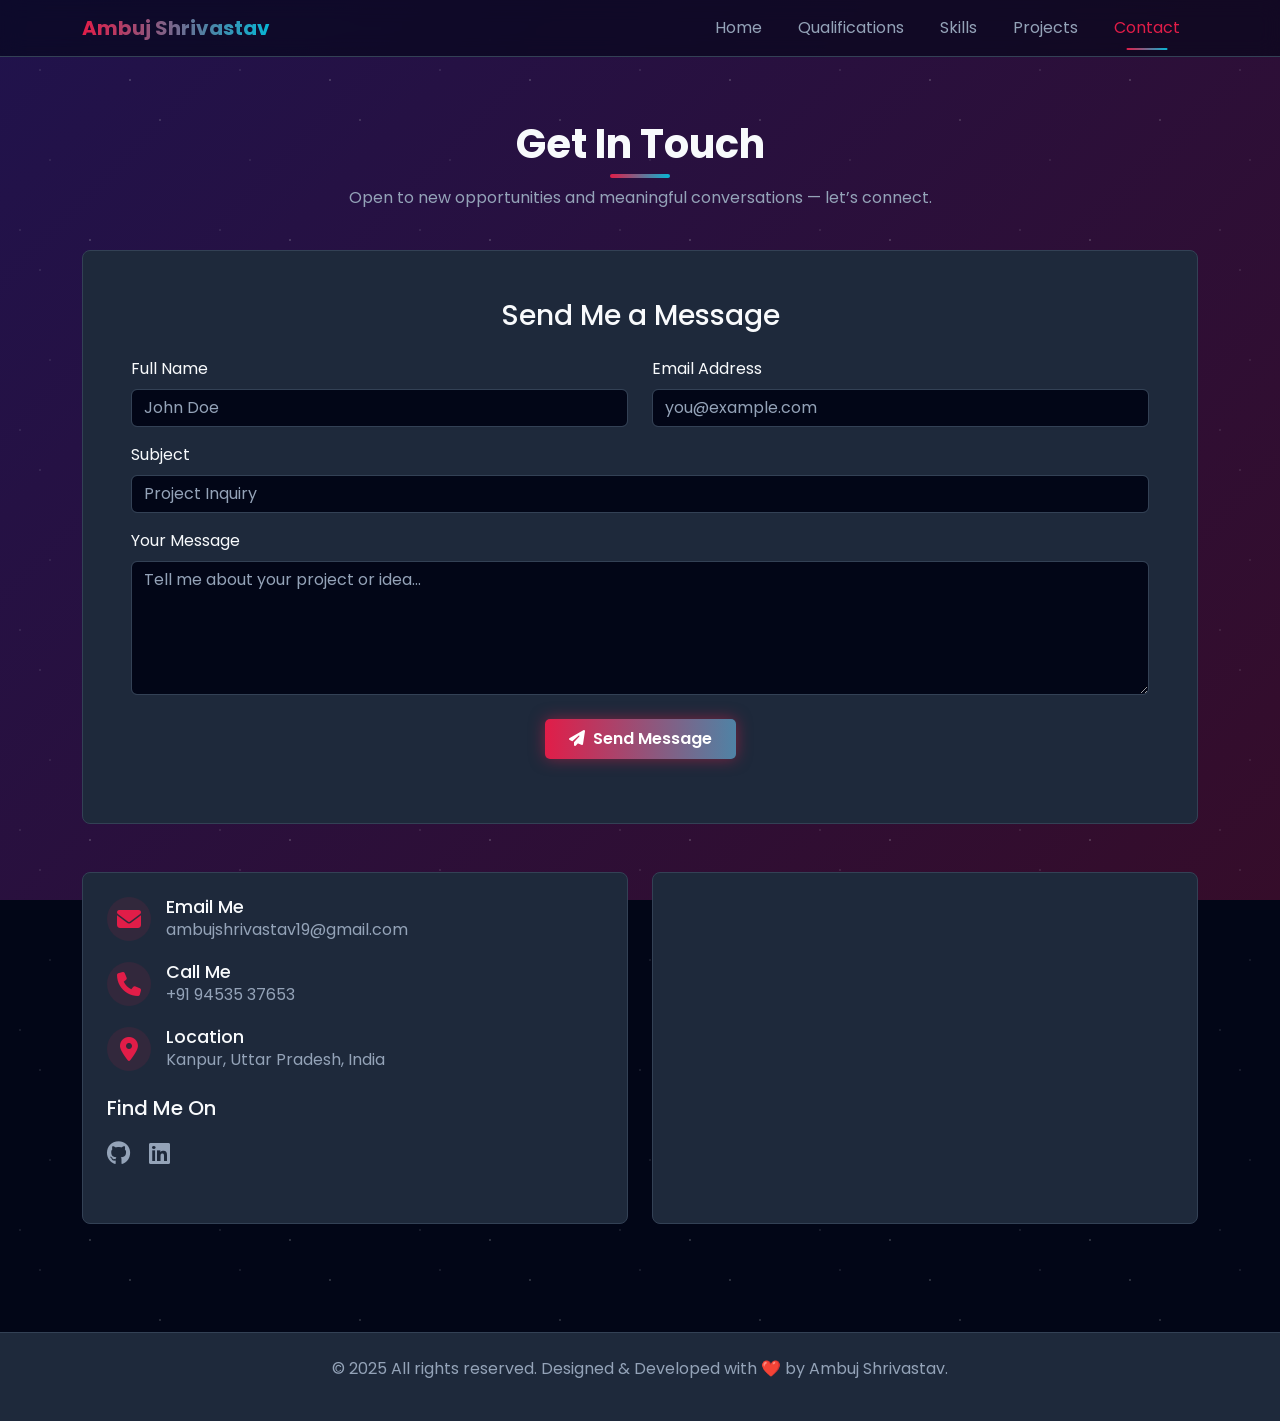
==== commit fd803b42: "Update contact.html" ====
--- a/contact.html
+++ b/contact.html
@@ -1,8 +1,14 @@
 <!DOCTYPE html>
 <html lang="en">
 <head>
+
     <meta charset="UTF-8">
     <meta name="viewport" content="width=device-width, initial-scale=1.0">
+
+    <link rel="icon" type="image/png" href="assets/favicon.png">
+    <link rel="icon" href="assets/favicon.png" sizes="32x32">
+    <link rel="apple-touch-icon" href="assets/favicon.png">
+    <meta name="theme-color" content="#0d6efd">
     <title>Ambuj Shrivastav | Contact</title>
     <!-- Primary SEO -->
     <meta name="description" content="Ambuj Shrivastav - Software Engineer, AI ML Developer, Fresher from ISB&M Pune. Skilled in Full Stack, Machine Learning, and scalable systems.">
@@ -15,14 +21,25 @@
     <meta property="og:title" content="Ambuj Shrivastav | Software Engineer">
     <meta property="og:description" content="AI ML Developer | Full Stack Engineer | ISB&M Pune Fresher Portfolio">
     <meta property="og:image" content="https://amsh4.github.io/Portfolio/assets/profile-pic.jpg">
+    <meta property="og:type" content="website">
     <meta property="og:url" content="https://amsh4.github.io/Portfolio/contact.html">
+    
     
     <!-- Twitter -->
     <meta name="twitter:card" content="summary_large_image">
     
     <!-- Canonical -->
     <link rel="canonical" href="https://amsh4.github.io/Portfolio/contact.html">
-    <script type="application/ld+json">
+   
+    <!-- Robots -->
+    <meta name="robots" content="index, follow">
+    
+    <link href="https://cdn.jsdelivr.net/npm/bootstrap@5.3.3/dist/css/bootstrap.min.css" rel="stylesheet">
+    <link href="https://fonts.googleapis.com/css2?family=Poppins:wght@300;400;600;700&display=swap" rel="stylesheet">
+    <link rel="stylesheet" href="https://cdnjs.cloudflare.com/ajax/libs/font-awesome/6.5.1/css/all.min.css">
+    <link rel="stylesheet" href="assets/css/style.css">
+
+     <script type="application/ld+json">
     {
       "@context": "https://schema.org",
       "@type": "Person",
@@ -43,11 +60,6 @@
       }
     }
     </script>
-    
-    <link href="https://cdn.jsdelivr.net/npm/bootstrap@5.3.3/dist/css/bootstrap.min.css" rel="stylesheet">
-    <link href="https://fonts.googleapis.com/css2?family=Poppins:wght@300;400;600;700&display=swap" rel="stylesheet">
-    <link rel="stylesheet" href="https://cdnjs.cloudflare.com/ajax/libs/font-awesome/6.5.1/css/all.min.css">
-    <link rel="stylesheet" href="assets/css/style.css">
 </head>
 <body>
     <div id="preloader"><div class="loader"></div></div>
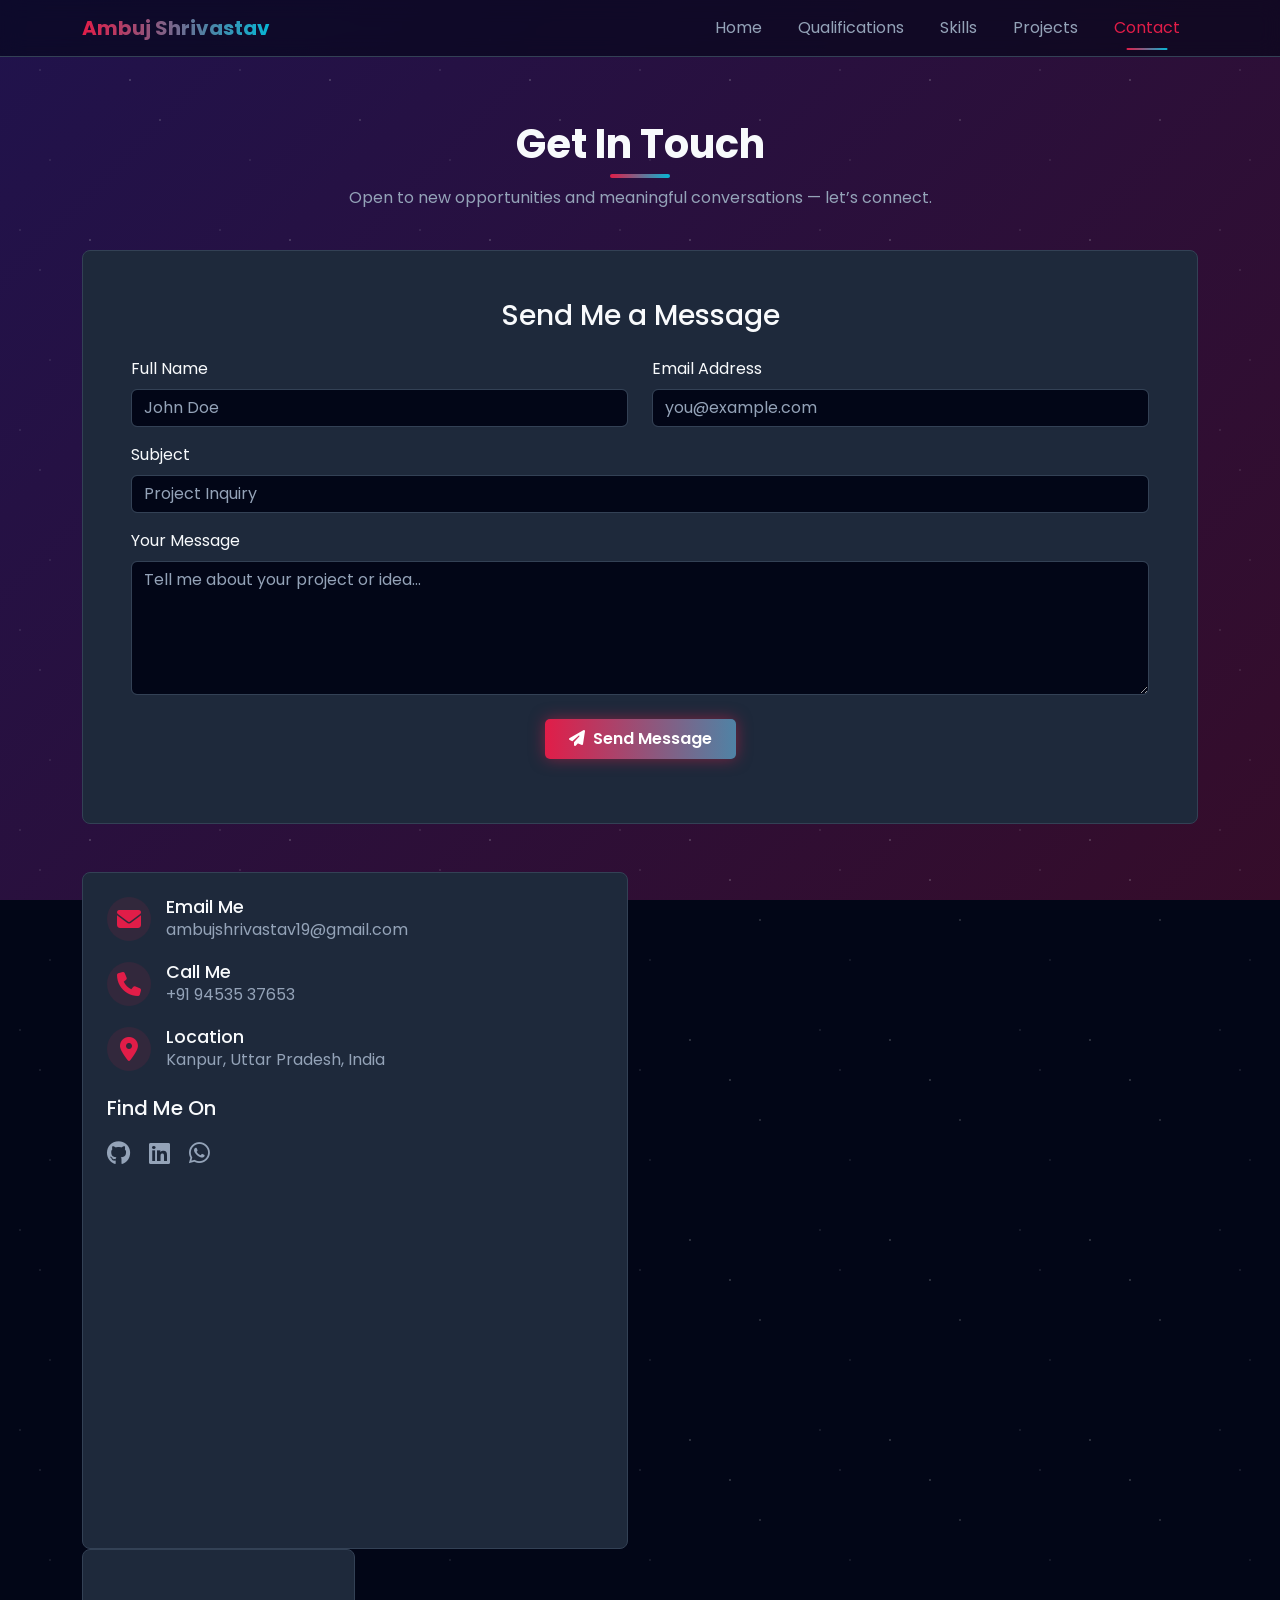
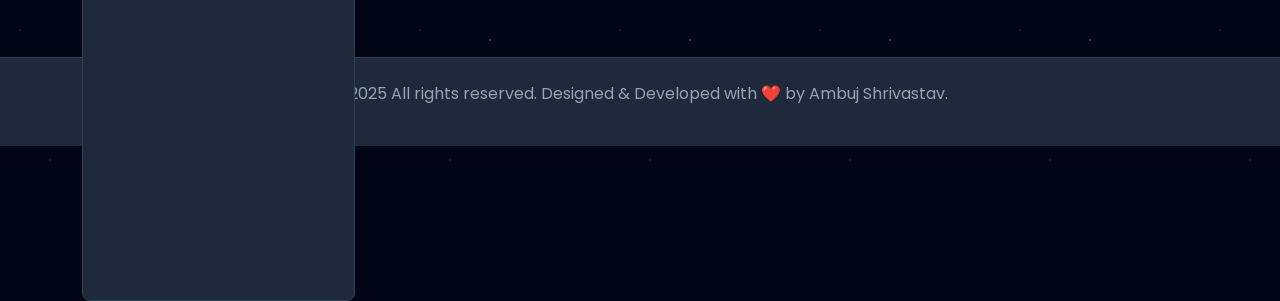
==== commit d7856ca5: "Enhance social links with titles and new contact option Updated social links section with additional" ====
--- a/contact.html
+++ b/contact.html
@@ -153,14 +153,34 @@
                 </div>
                 
                 <h5 class="mt-4 mb-3">Find Me On</h5>
+
                 <div class="social-links">
-                    <a href="https://github.com/AmSh4" target="_blank" rel="noopener noreferrer" class="social-icon" aria-label="GitHub Profile">
+                    <a href="https://github.com/AmSh4" 
+                        target="_blank" 
+                        rel="noopener noreferrer" 
+                        class="social-icon" 
+                        aria-label="GitHub Profile"
+                        title="GitHub">
                         <i class="fab fa-github"></i>
-                    </a>
-                    <a href="https://www.linkedin.com/in/ambuj-shrivastav-1969b020a" target="_blank" rel="noopener noreferrer" class="social-icon" aria-label="LinkedIn Profile">
+                   </a>
+
+                   <a href="https://www.linkedin.com/in/ambuj-shrivastav-1969b020a" 
+                        target="_blank" 
+                        rel="noopener noreferrer" 
+                        class="social-icon" 
+                        aria-label="LinkedIn Profile"
+                        title="LinkedIn">
                         <i class="fab fa-linkedin"></i>
-                    </a>
-                </div>
+                   </a>
+
+                   <a href="https://wa.me/919453537653?text=Hello%20Ambuj%2C%20I%20found%20your%20portfolio%20and%20would%20like%20to%20connect." 
+                        target="_blank" 
+                        rel="noopener noreferrer" 
+                        class="social-icon" 
+                        aria-label="WhatsApp Contact"
+                        title="WhatsApp">
+                       <i class="fab fa-whatsapp"></i>
+                   </a>
             </div>
         </div>
 
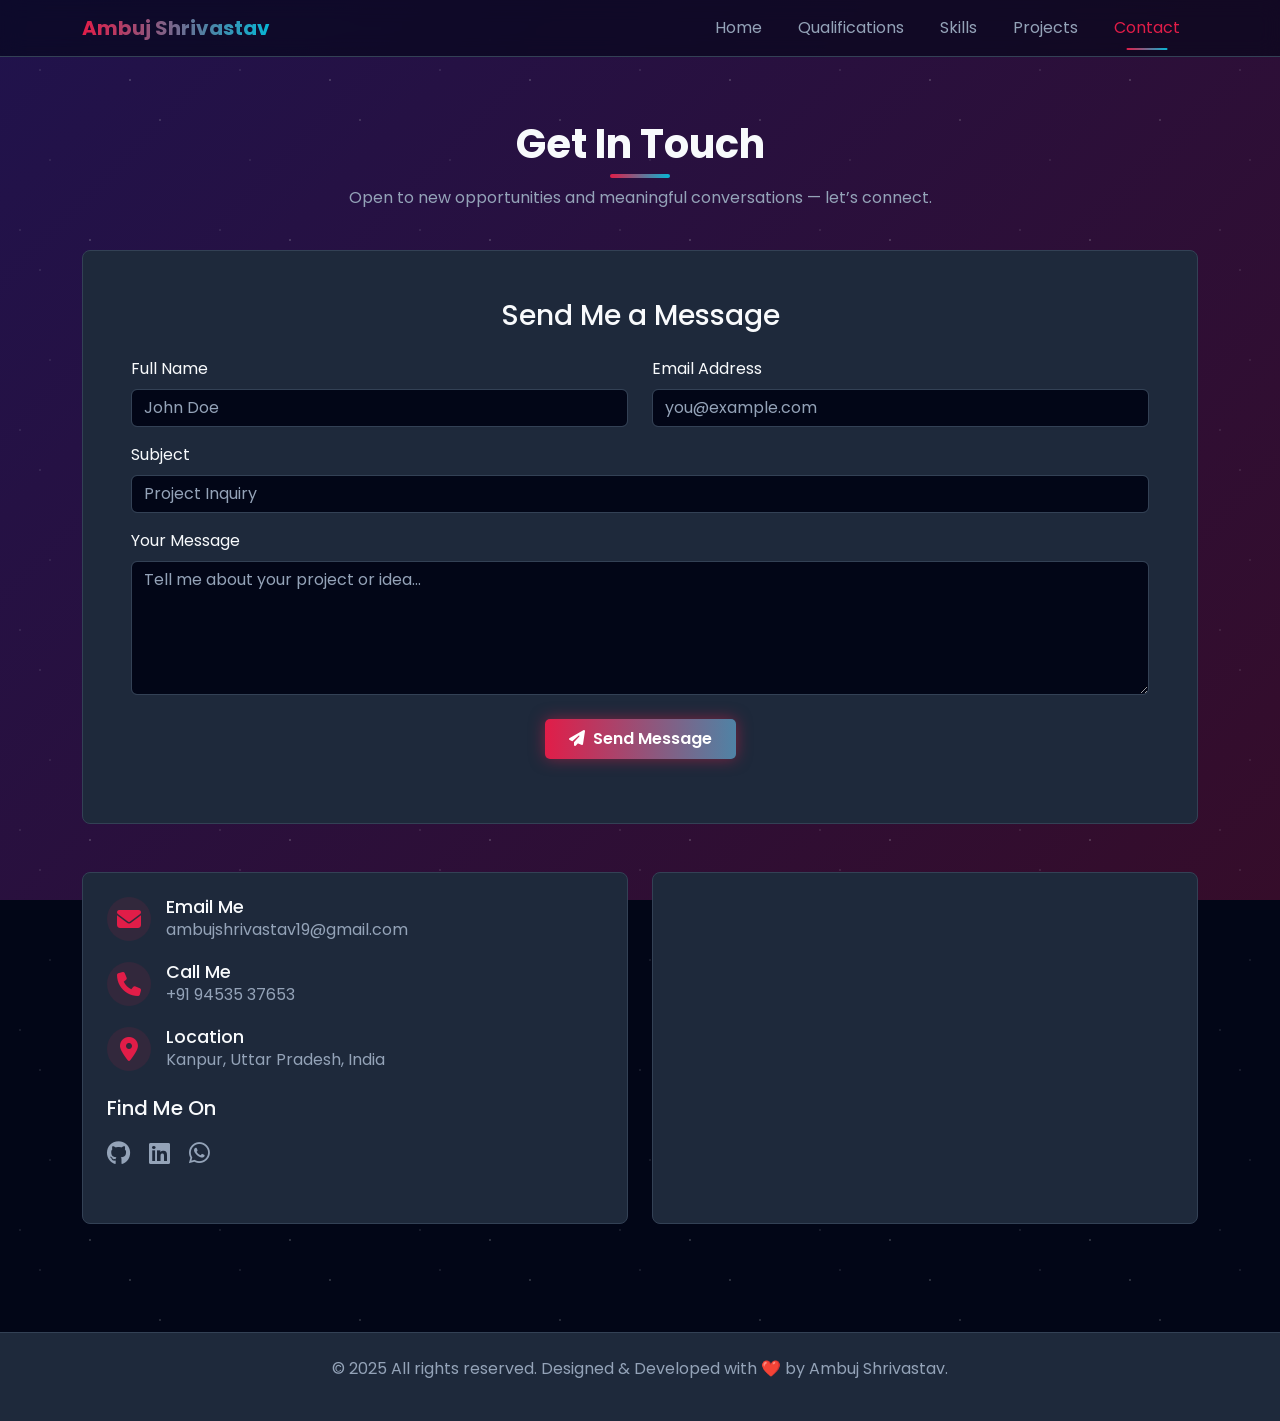
==== commit 0b8a0364: "Fix formatting issues in contact.html" ====
--- a/contact.html
+++ b/contact.html
@@ -181,6 +181,8 @@
                         title="WhatsApp">
                        <i class="fab fa-whatsapp"></i>
                    </a>
+               </div>
+
             </div>
         </div>
 
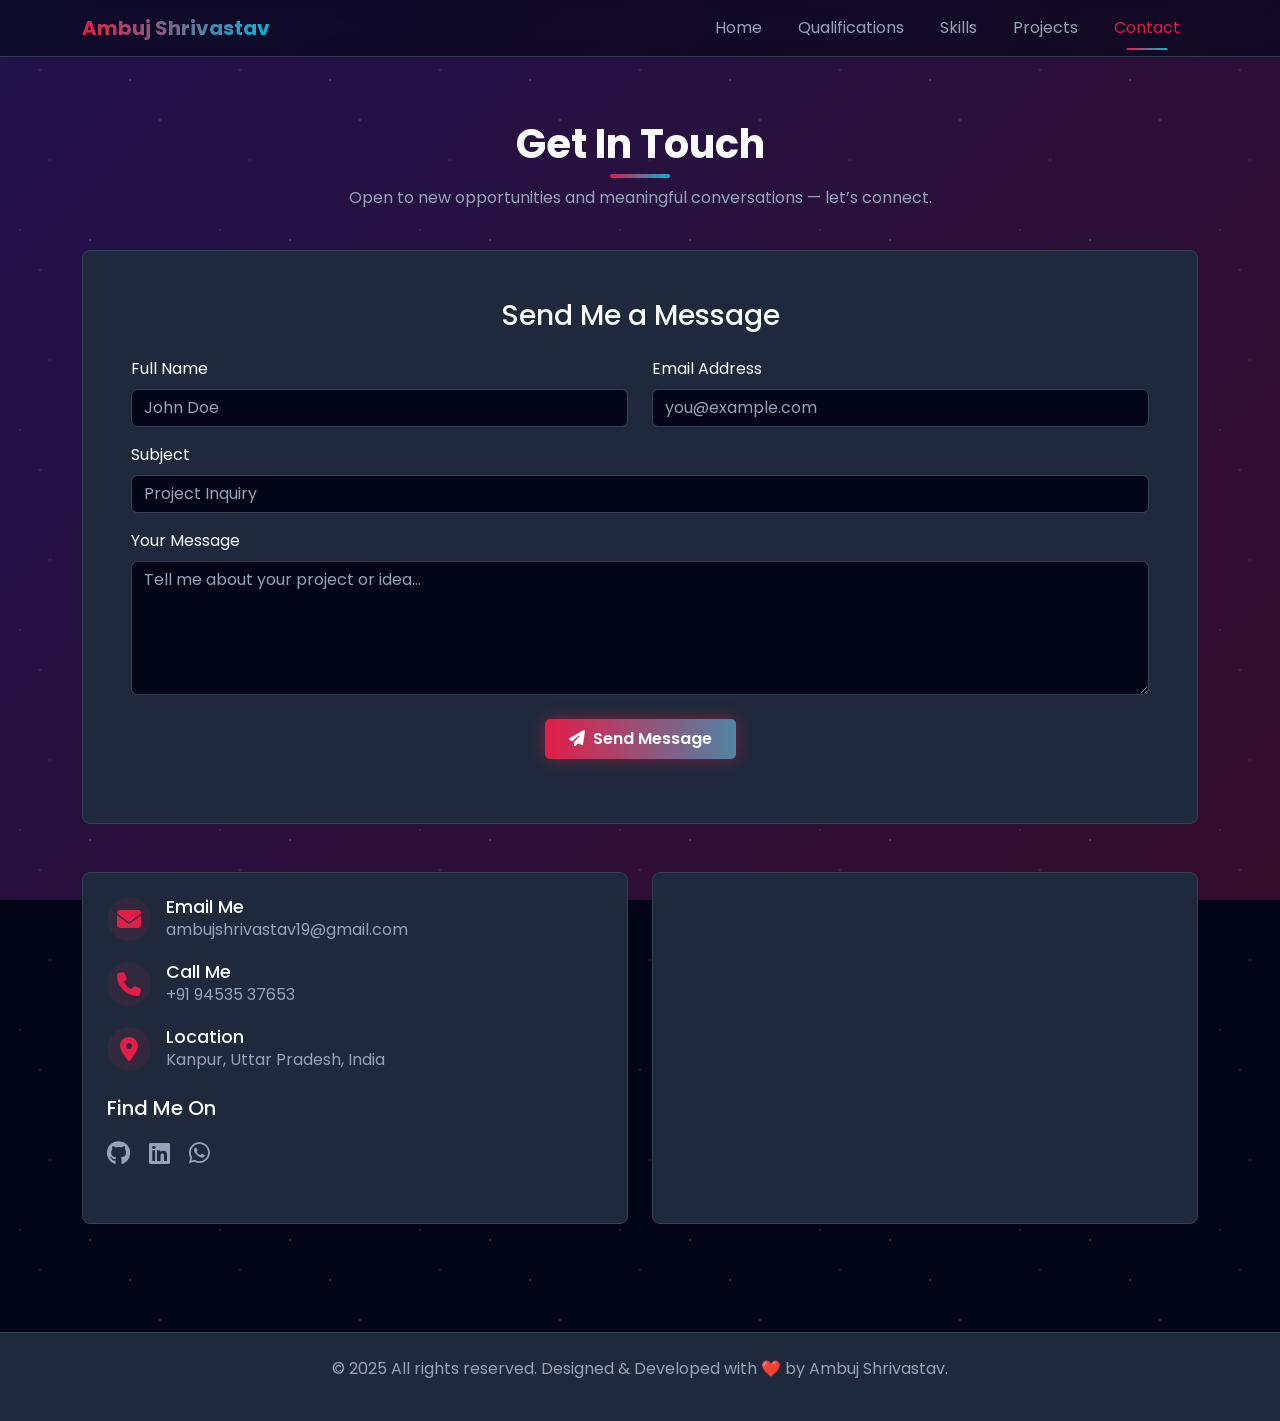
==== commit d71726ad: "Update contact.html" ====
--- a/contact.html
+++ b/contact.html
@@ -48,7 +48,7 @@
       "image": "https://amsh4.github.io/Portfolio/assets/profile-pic.jpg",
       "sameAs": [
         "https://github.com/AmSh4",
-        "https://www.linkedin.com/in/ambuj-shrivastav-1969b020a"
+        "https://www.linkedin.com/in/ambujshrivastav19"
       ],
       "jobTitle": "Software Engineer",
       "description": "Ambuj Shrivastav is a Software Engineer and AI ML Developer from ISB&M Pune specializing in Full Stack Development, Machine Learning, and scalable systems.",
@@ -164,7 +164,7 @@
                         <i class="fab fa-github"></i>
                    </a>
 
-                   <a href="https://www.linkedin.com/in/ambuj-shrivastav-1969b020a" 
+                   <a href="https://www.linkedin.com/in/ambujshrivastav19" 
                         target="_blank" 
                         rel="noopener noreferrer" 
                         class="social-icon" 
